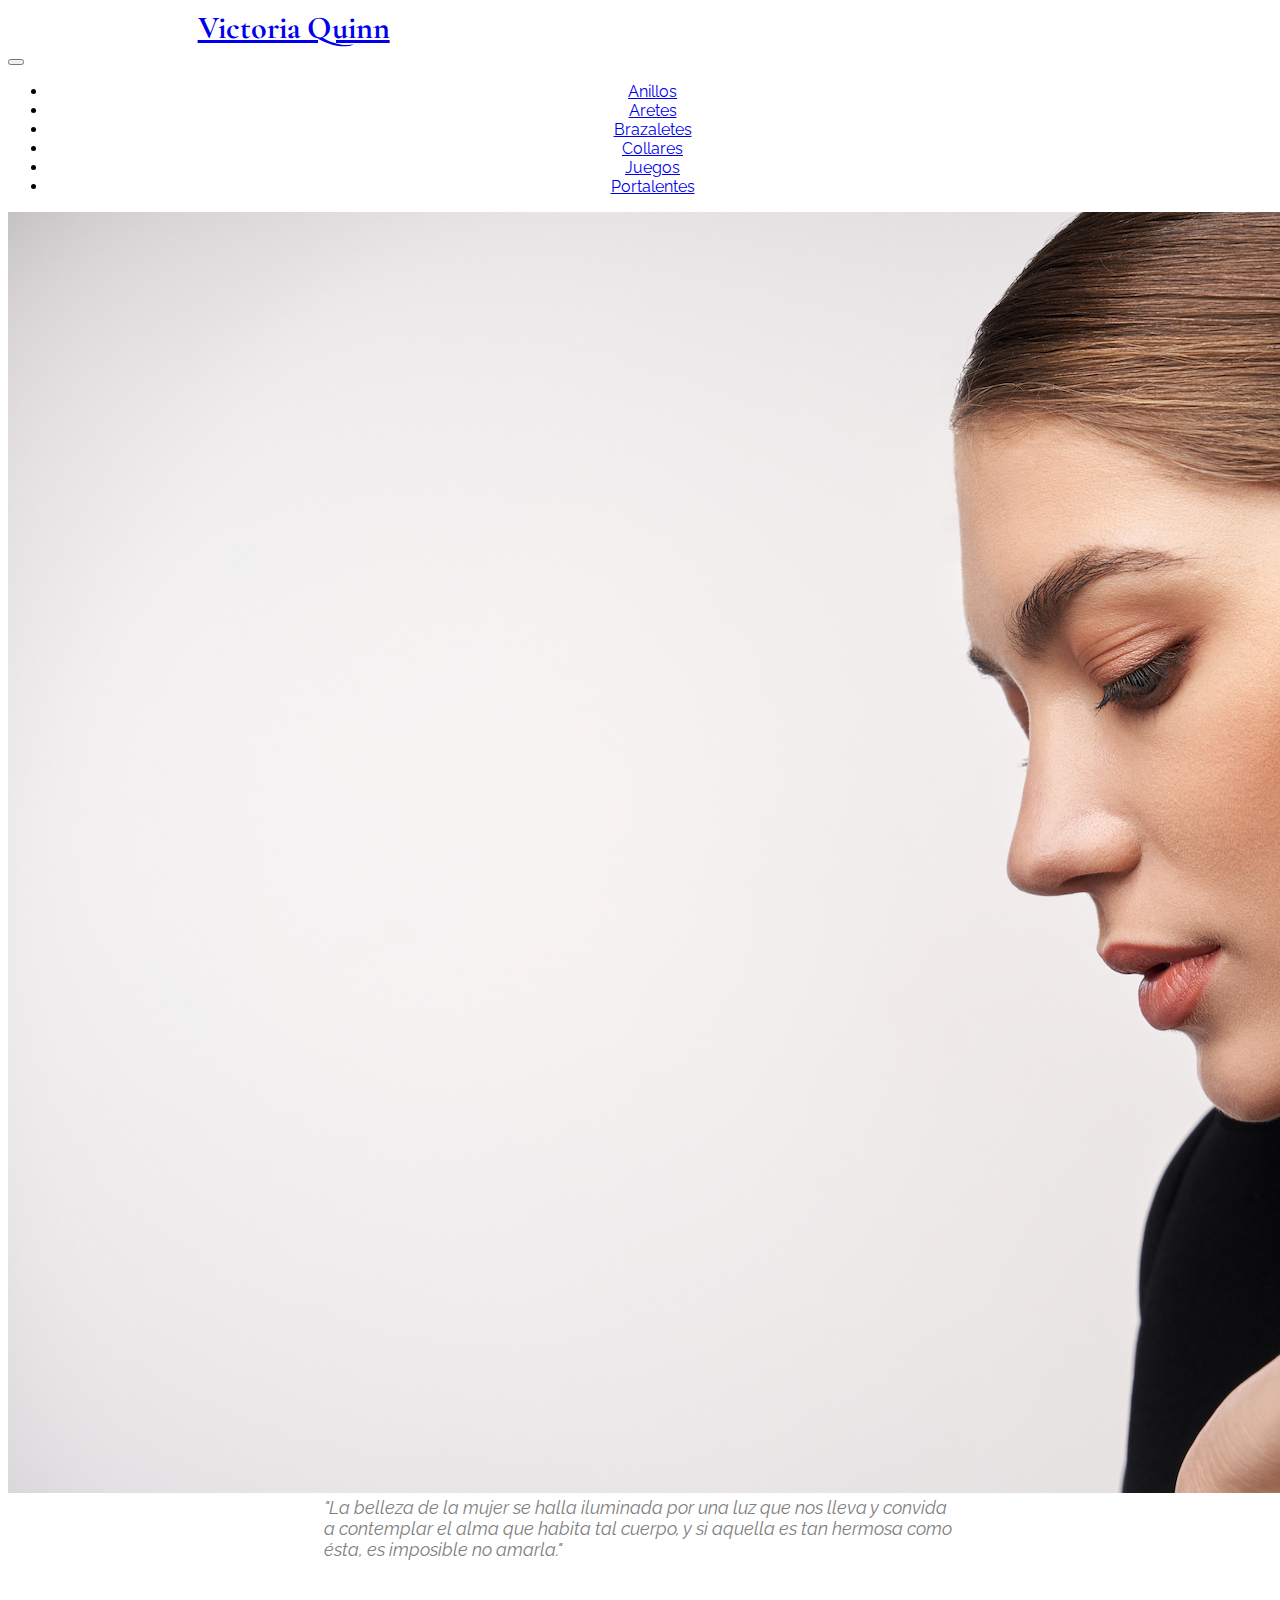
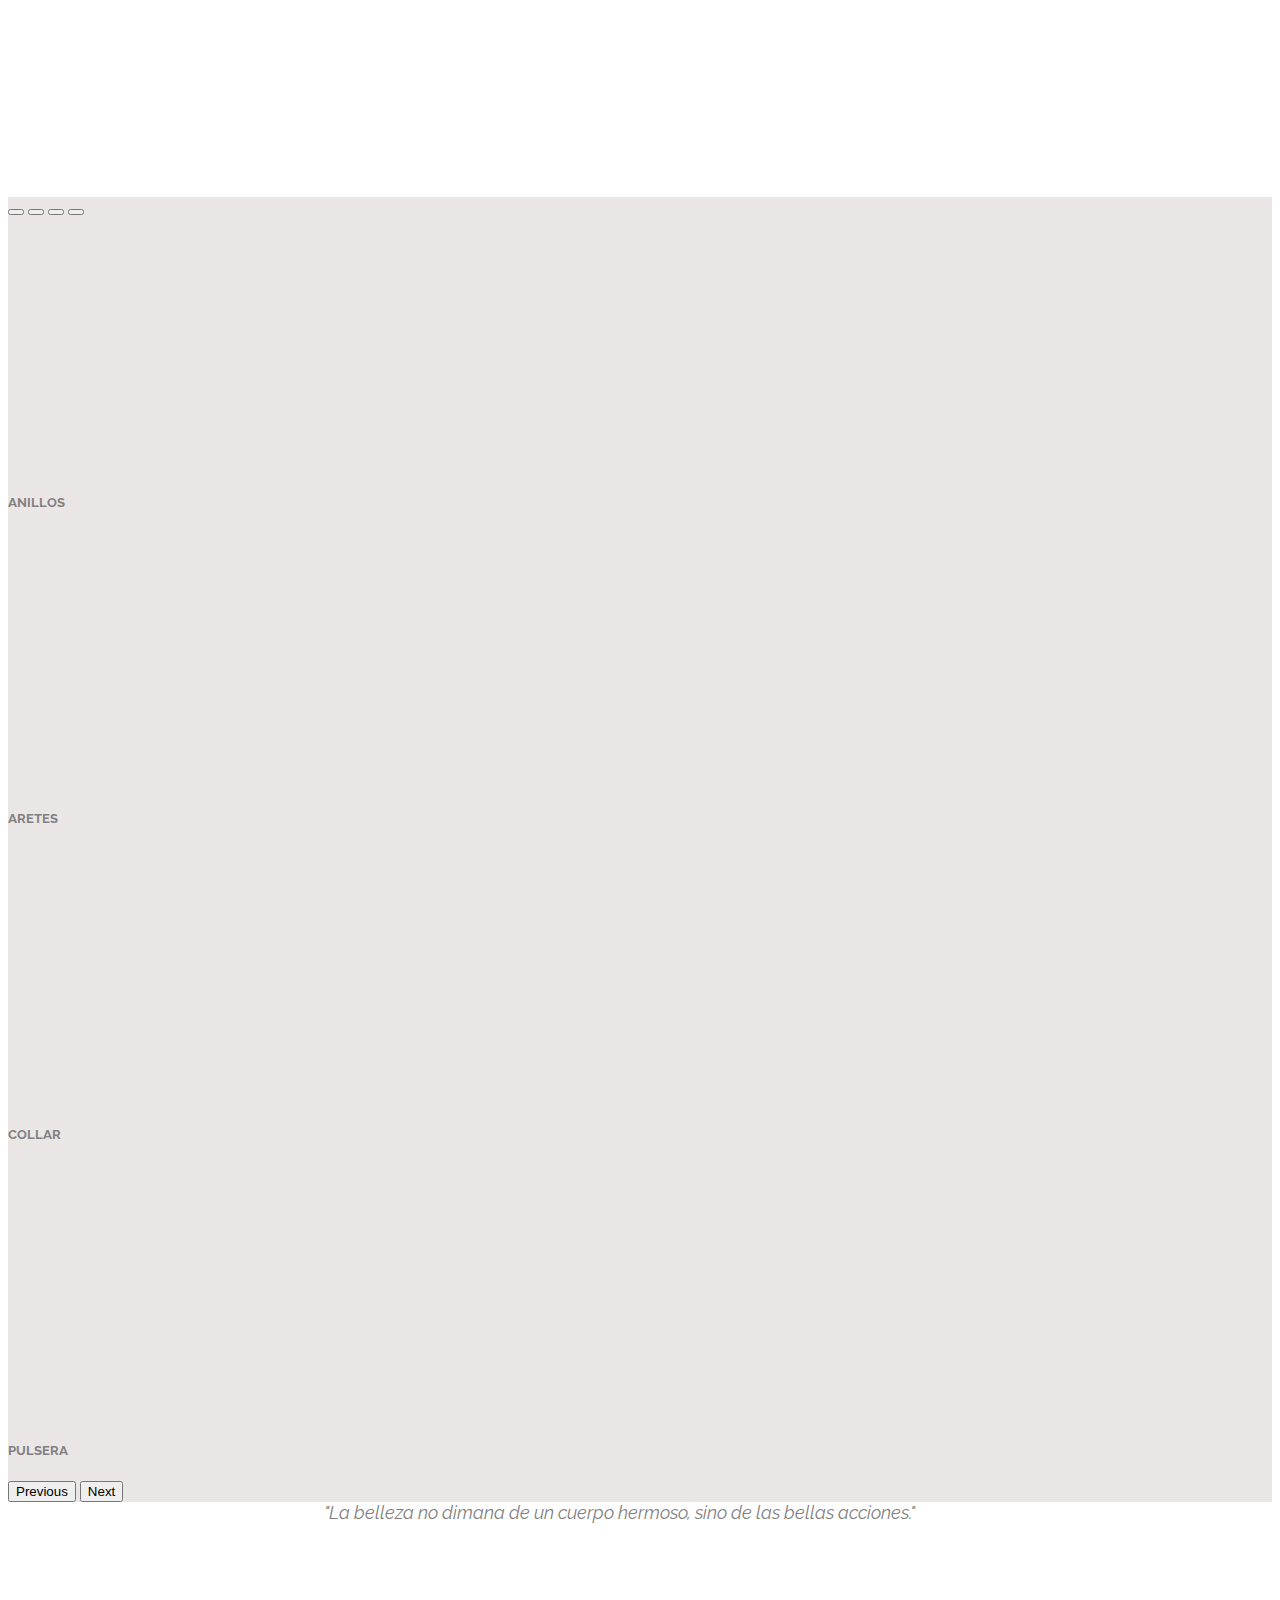
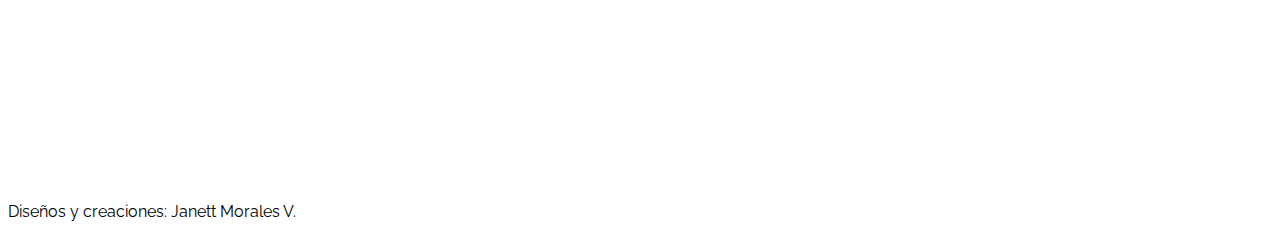
==== index.html @ 99d6a67d "1st repo 2 col center" ====
<!doctype html>
<html lang="en">

<head>
  <!-- Required meta tags -->
  <meta charset="utf-8">
  <meta name="viewport" content="width=device-width, initial-scale=1">
  <!-- Bootstrap CSS -->
  <link href="https://cdn.jsdelivr.net/npm/bootstrap@5.0.2/dist/css/bootstrap.min.css" rel="stylesheet" integrity="sha384-EVSTQN3/azprG1Anm3QDgpJLIm9Nao0Yz1ztcQTwFspd3yD65VohhpuuCOmLASjC" crossorigin="anonymous">
  <title>Victoria Quinn</title>
  <!-- CSS STYLES -->
  <link rel="stylesheet" href="css/styles.css">
  <!-- GOOGLE FONTS -->
  <link rel="preconnect" href="https://fonts.googleapis.com">
  <link rel="preconnect" href="https://fonts.gstatic.com" crossorigin>
  <link href="https://fonts.googleapis.com/css2?family=Cinzel&family=Cormorant+Garamond:wght@300&family=Raleway:wght@600;700&display=swap" rel="stylesheet">
</head>

<body>
  <!-- MENÚ DE NAVEGACIÓN -->
  <section>
    <div class="container">

      <!-- NAVIGATION BAR -->
      <nav class="navbar navbar-expand-md navbar-light bg-warning fixed-top">
        <!-- BRAND -->
        <a class="navbar-brand" href="index.html">
          <h1>Victoria Quinn</h1>
        </a>
        <!-- BUTTON TOGGLER -->
        <button class="navbar-toggler" type="button" data-bs-toggle="collapse" data-bs-target="#navbarToggler" aria-controls="navbarToggler" aria-expanded="false" aria-label="Toggle navigation">
          <span class="navbar-toggler-icon"></span>
        </button>

        <!-- ADD A DIV COLLAPSE-->
        <div class="collapse navbar-collapse" id="navbarToggler">
          <!-- ENLACES -->
          <ul class="navbar-nav ms-auto">
            <li class="navbar-item">
              <a class="nav-link" href="#">Anillos</a>
            </li>
            <li class="navbar-item">
              <a class="nav-link" href="#">Aretes</a>
            </li>
            <li class="navbar-item">
              <a class="nav-link" href="brazaletes.html">Brazaletes</a>
            </li>
            <li class="navbar-item">
              <a class="nav-link" href="#">Collares</a>
            </li>
            <li class="navbar-item">
              <a class="nav-link" href="#">Juegos</a>
            </li>
            <li class="navbar-item">
              <a class="nav-link" href="#">Portalentes</a>
            </li>
          </ul>
        </div>
      </nav>

    </div>
  </section>


  <!-- SEPARADOR IMAGEN MODELO -->
  <section class="model">

    <div class="imagen-fondo">
      <img class="d-block w-100" src="images/model.jpg" alt="">
    </div>

  </section>


  <!-- FRASE  -->
  <section class="frase d-flex align-items-center">
    <div class="container">

      <em>"La belleza de la mujer se halla iluminada por una luz que nos lleva y convida
        a contemplar el alma que habita tal cuerpo, y si aquella es tan hermosa como ésta,
        es imposible no amarla."</em>

    </div>
  </section>



  <!-- SEPARADOR CARRUSEL DE IMÁGENES -->
  <section class="carrusel">

    <div id="carouselSlides" class="carousel carousel-dark slide carousel-fade" data-bs-ride="carousel">

      <!-- INDICADORES DESPUÉS DE DIV PRINCIPAL ID=carouselSlides -->

      <div class="carousel-indicators">
        <button type="button" data-bs-target="#carouselSlides" data-bs-slide-to="0" class="active" aria-current="true" aria-label="Slide 1">
        </button>
        <button type="button" data-bs-target="#carouselSlides" data-bs-slide-to="1" aria-label="Slide 2">
        </button>
        <button type="button" data-bs-target="#carouselSlides" data-bs-slide-to="2" aria-label="Slide 3">
        </button>
        <button type="button" data-bs-target="#carouselSlides" data-bs-slide-to="3" aria-label="Slide 4">
        </button>

      </div>


      <!-- IMÁGENES & DESCRIPCIONES (CAPTIONS) -->
      <div class="carousel-inner">

        <div class="carousel-item active">
          <img class="img-size d-block w-100" src="images/anillos.png" alt="">
          <!-- CAPTION 1 -->
          <div class="carousel-caption d-none d-md-block">
            <h5>ANILLOS</h5>
          </div>
        </div>

        <div class="carousel-item">
          <img class="img-size d-block w-100" src="images/aretes.png" alt="">
          <!-- CAPTION 2 -->
          <div class="carousel-caption d-none d-md-block">
            <h5>ARETES</h5>
          </div>
        </div>

        <div class="carousel-item">
          <img class="img-size d-block w-100" src="images/collar.png" alt="">
          <!-- CAPTION 1 -->
          <div class="carousel-caption d-none d-md-block">
            <h5>COLLAR</h5>
          </div>
        </div>

        <div class="carousel-item">
          <img class="img-size d-block w-100" src="images/pulsera.png" alt="">
          <!-- CAPTION 1 -->
          <div class="carousel-caption d-none d-md-block">
            <h5>PULSERA</h5>
          </div>
        </div>

      </div>

      <!-- CARRUSEL DENTRO DEL DIV PRINCIPAL ID=carouselSlides -->
      <!-- IDEA: carousel-control-prev -->
      <button class="carousel-control-prev" type="button" data-bs-target="#carouselSlides" data-bs-slide="prev">
        <!-- IDEA: carousel-control-prev-icon -->
        <span class="carousel-control-prev-icon" aria-hidden="true"></span>
        <!-- IDEA: visually-hidden -->
        <span class="visually-hidden">Previous</span>
      </button>

      <!-- IDEA: carousel-control-next -->
      <button class="carousel-control-next" type="button" data-bs-target="#carouselSlides" data-bs-slide="next">
        <!-- IDEA: carousel-control-prev-icon -->
        <span class="carousel-control-next-icon" aria-hidden="true"></span>
        <!-- IDEA: visually-hidden -->
        <span class="visually-hidden">Next</span>
      </button>

    </div>

  </section>

  <section class="frase d-flex align-items-center">
    <div class="container">

      <em>"La belleza no dimana de un cuerpo hermoso, sino de las bellas acciones."</em>

    </div>
  </section>


  <footer class="bg-light text-center text-lg-start">
    <!-- Copyright -->
    <div class="text-center p-3 bg-warning text-gold">
      Diseños y creaciones: Janett Morales V.
    </div>
    <!-- Copyright -->
  </footer>


  <!-- Option 1: Bootstrap Bundle with Popper -->
  <script src="https://cdn.jsdelivr.net/npm/bootstrap@5.0.2/dist/js/bootstrap.bundle.min.js" integrity="sha384-MrcW6ZMFYlzcLA8Nl+NtUVF0sA7MsXsP1UyJoMp4YLEuNSfAP+JcXn/tWtIaxVXM" crossorigin="anonymous"></script>
</body>

</html>
---- css/styles.css ----
/*  ------------ CSS TAGS  ------------ */
body {
  font-family: 'Raleway', serif;
}

h1 {
  font-family: 'Cormorant Garamond', serif;
  margin-top: 0;
  margin-bottom: 0;
  padding-left: 15%;
}

h5, em {
  color: gray;
}

/* ------------ CLASS TAGS  ------------ */
.navbar-collapse {
  text-align: center;
}

.navbar-toggler {
  margin-right: 3%;
}

.img-size {
  max-width: 50%;
  max-height: 50%;
  margin: 10% 25%;
}

.frase {
  height: 300px;
  padding-left: 25%;
  padding-right: 25%;
  font-size: 1.15rem;
}

.carrusel {
  background-color: #ebe6e6;
}

.tarjetas {
  margin-top: 20vh;
}

.card {
  background-color: #ebe6e6;
  border-radius: 5%;
}

/* ------------ ID TAGS ------------ */
#navbarToggler {
  margin-right: 15px;
}
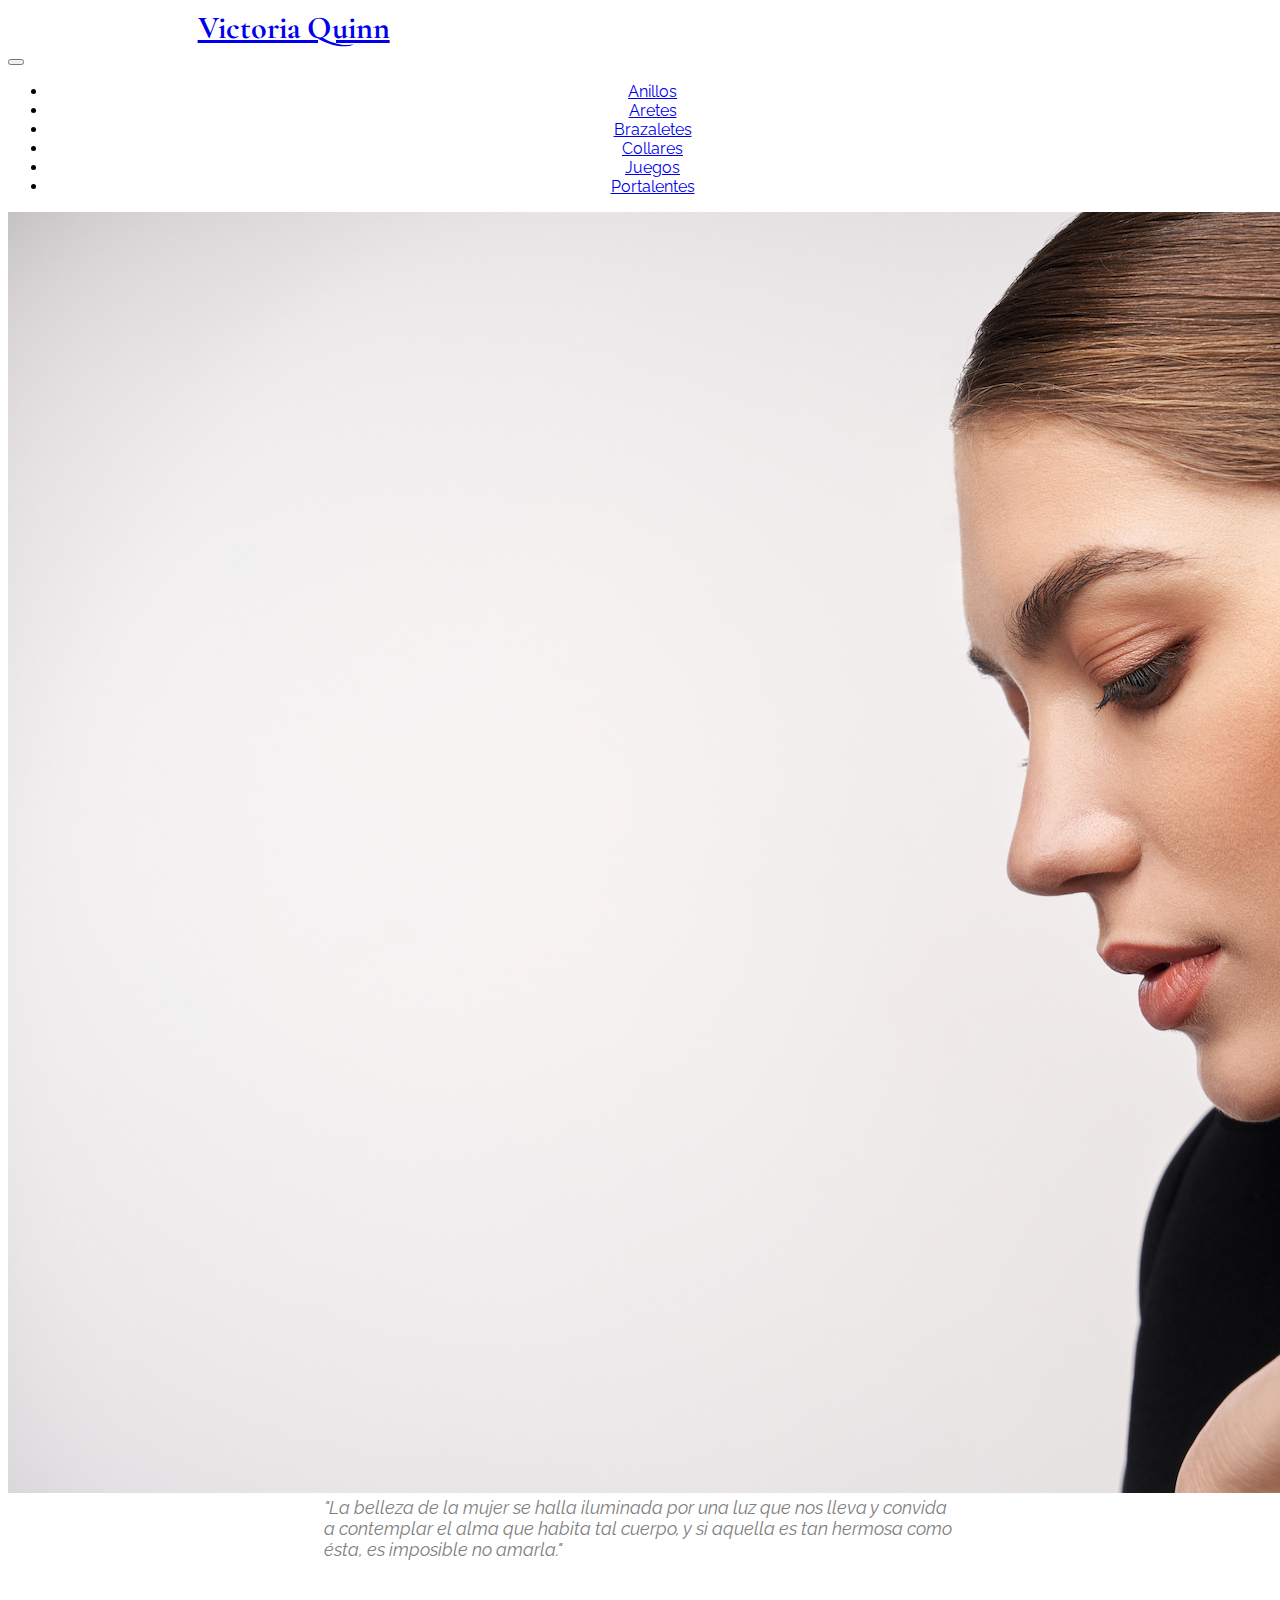
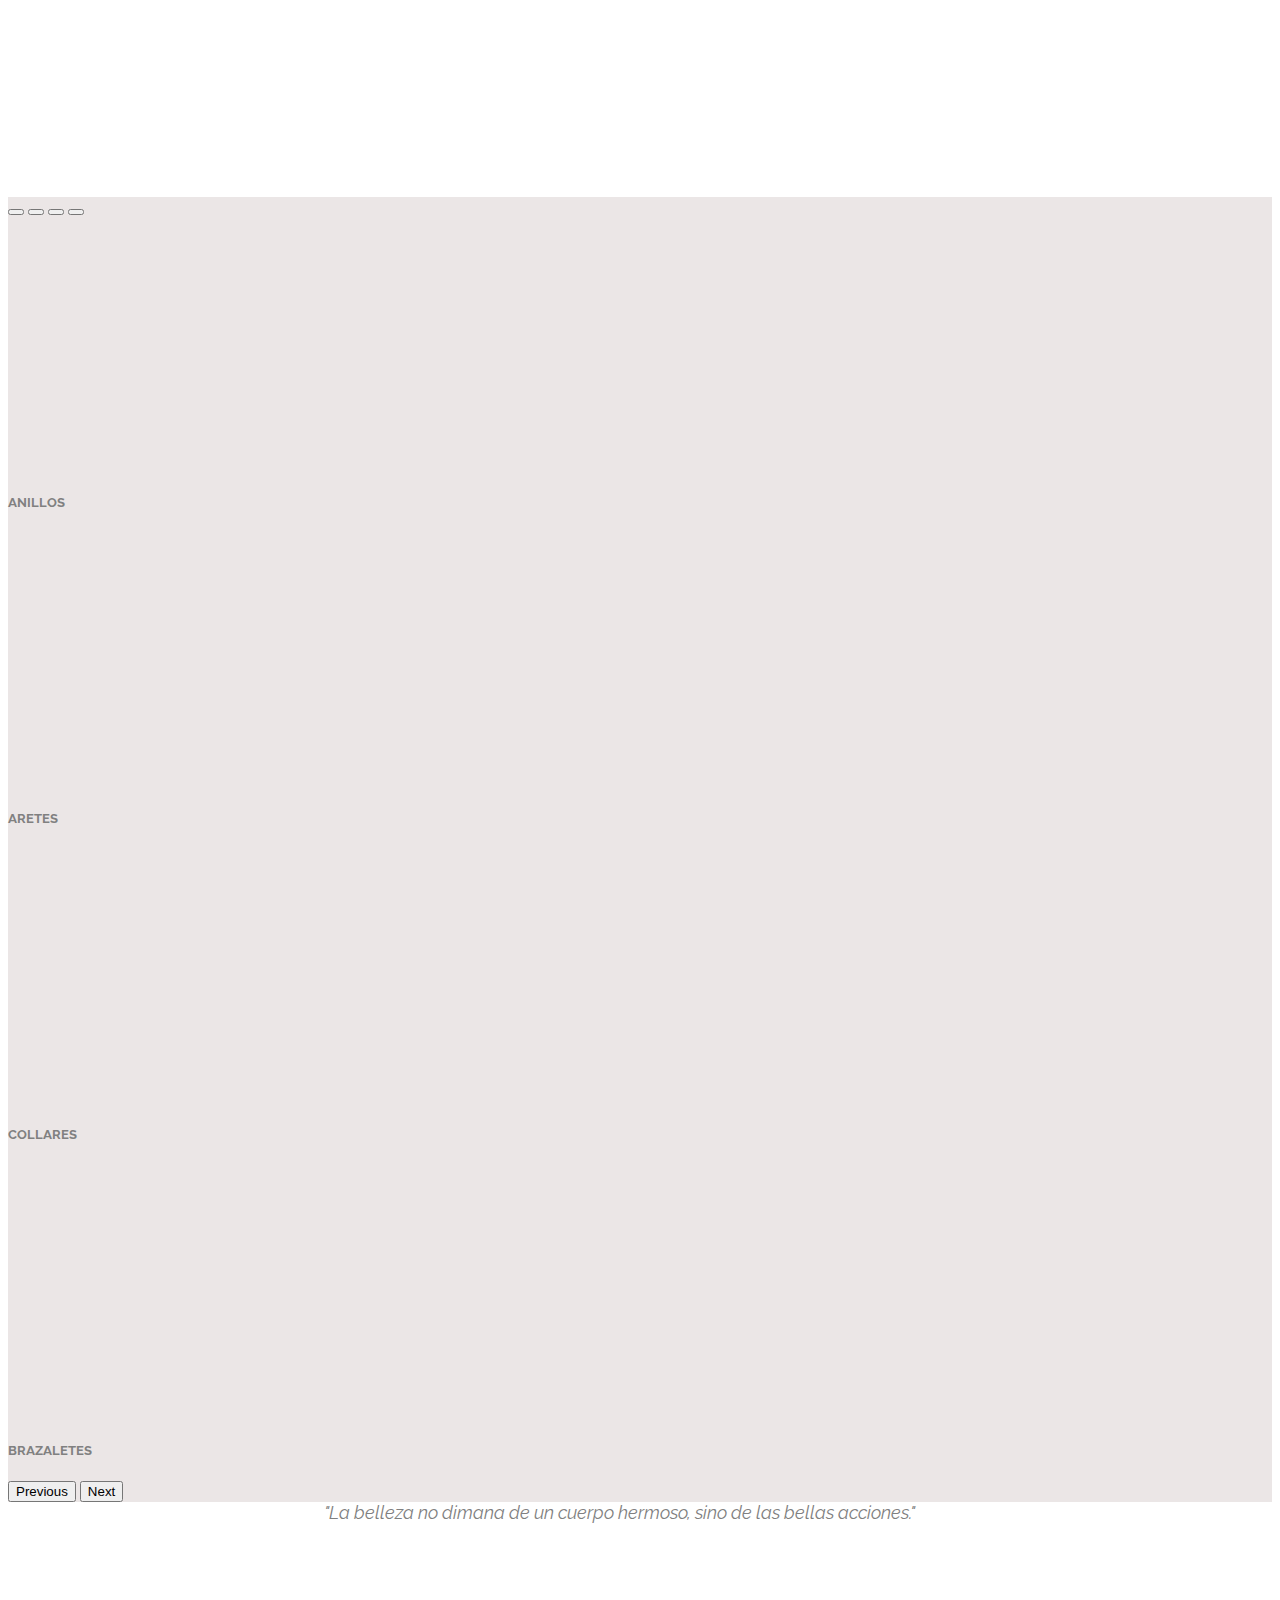
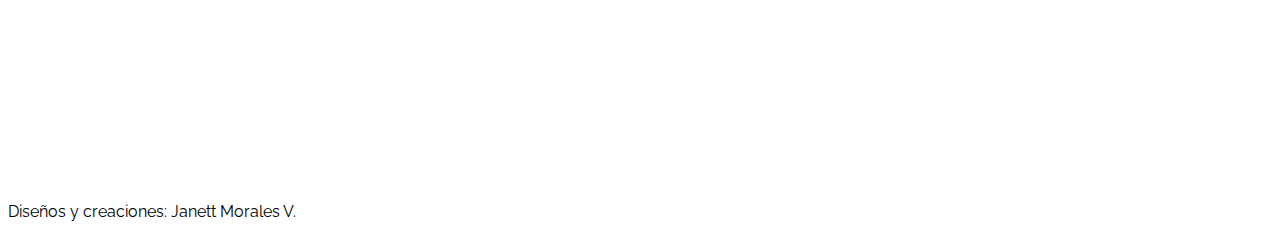
==== commit 47a61e8b: "2nd repo bs-pagination & footer" ====
--- a/index.html
+++ b/index.html
@@ -43,7 +43,7 @@
               <a class="nav-link" href="#">Aretes</a>
             </li>
             <li class="navbar-item">
-              <a class="nav-link" href="brazaletes.html">Brazaletes</a>
+              <a class="nav-link" href="brazaletes_1.html">Brazaletes</a>
             </li>
             <li class="navbar-item">
               <a class="nav-link" href="#">Collares</a>
@@ -128,7 +128,7 @@
           <img class="img-size d-block w-100" src="images/collar.png" alt="">
           <!-- CAPTION 1 -->
           <div class="carousel-caption d-none d-md-block">
-            <h5>COLLAR</h5>
+            <h5>COLLARES</h5>
           </div>
         </div>
 
@@ -136,7 +136,7 @@
           <img class="img-size d-block w-100" src="images/pulsera.png" alt="">
           <!-- CAPTION 1 -->
           <div class="carousel-caption d-none d-md-block">
-            <h5>PULSERA</h5>
+            <h5>BRAZALETES</h5>
           </div>
         </div>
 
--- a/css/styles.css
+++ b/css/styles.css
@@ -49,6 +49,32 @@
   border-radius: 5%;
 }
 
+/* COLOR DE PAGINACIÓN */
+.pagination>li>a {
+  background-color: white;
+  color: #64541f;
+}
+
+.pagination>li>a:focus,
+.pagination>li>a:hover,
+.pagination>li>span:focus,
+.pagination>li>span:hover {
+  color: #5a5a5a;
+  background-color: white;
+  border-color: #ddd;
+}
+
+.pagination>.active>a {
+  color: white;
+  background-color: #f6c13e !Important;
+  border: solid 1px #f6c13e !Important;
+}
+
+.pagination>.active>a:hover {
+  background-color: #fab300 !Important;
+  border: solid 1px #fab300;
+}
+
 /* ------------ ID TAGS ------------ */
 #navbarToggler {
   margin-right: 15px;
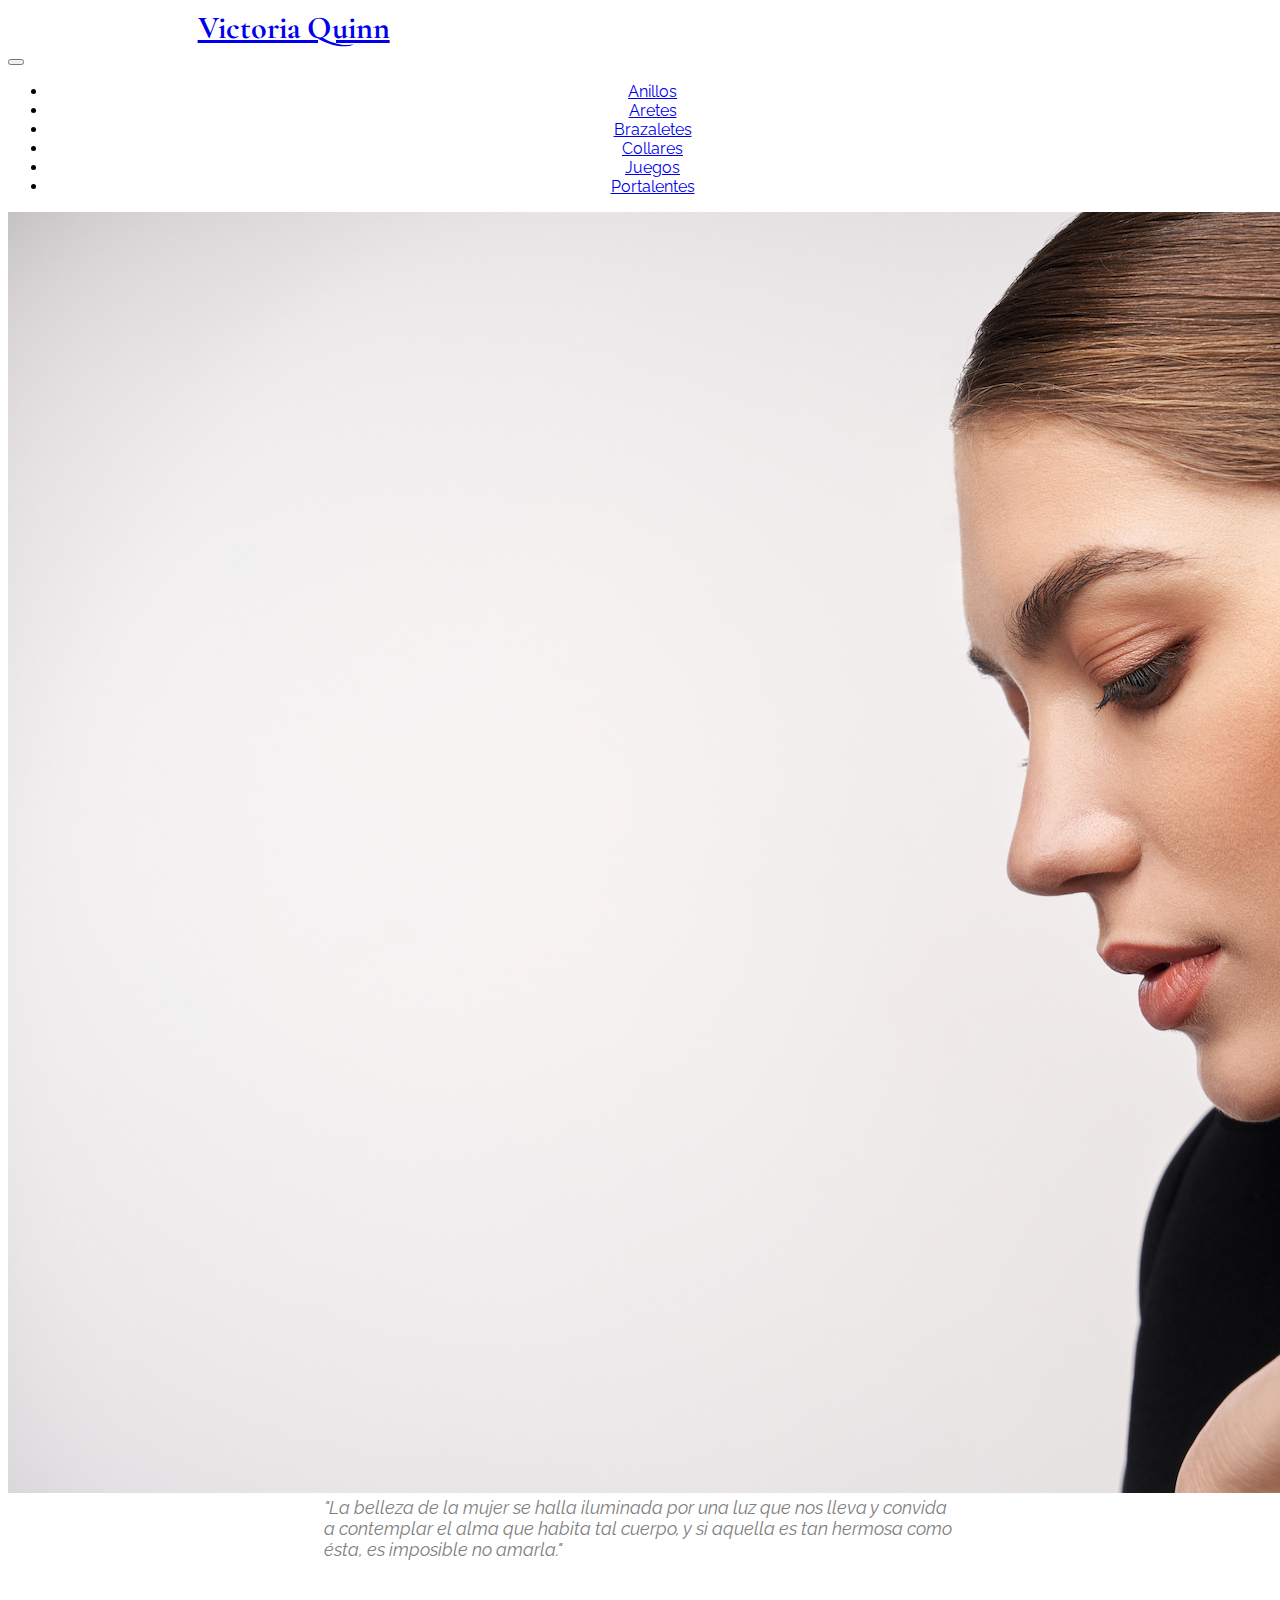
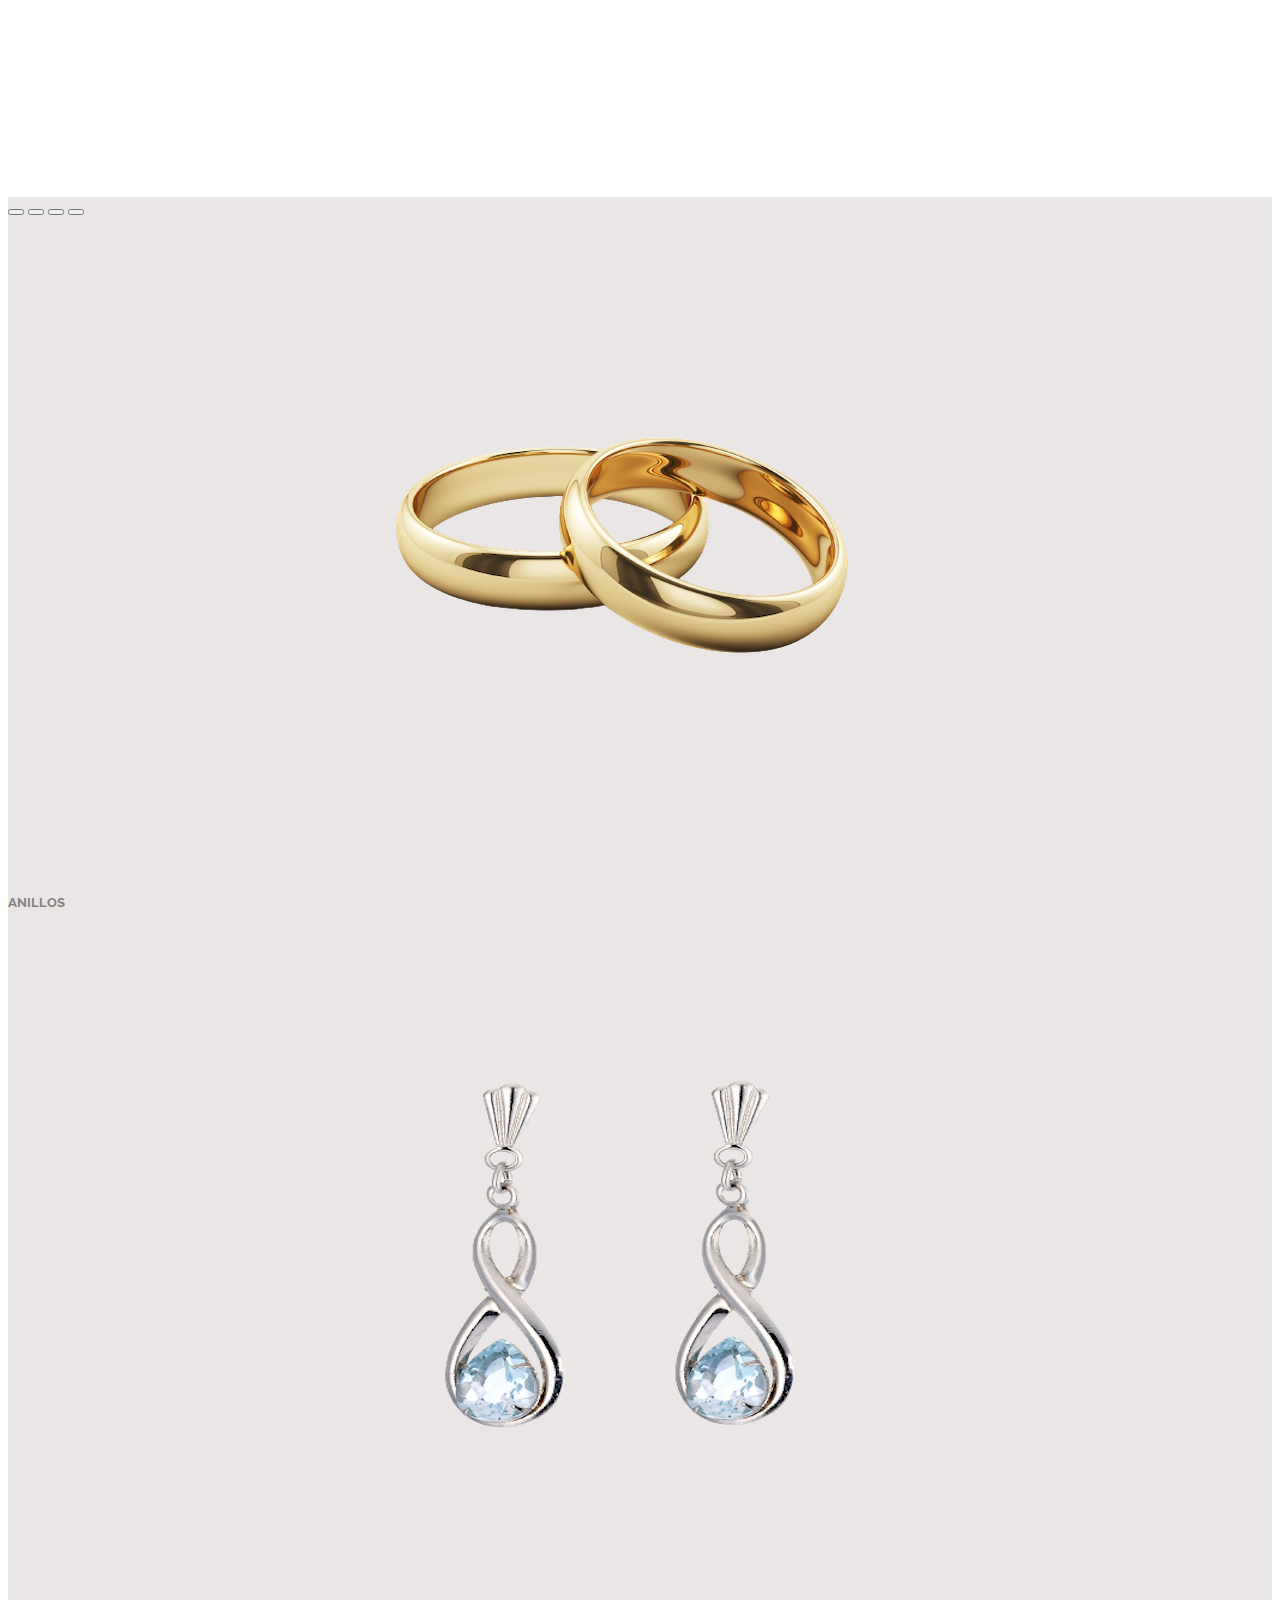
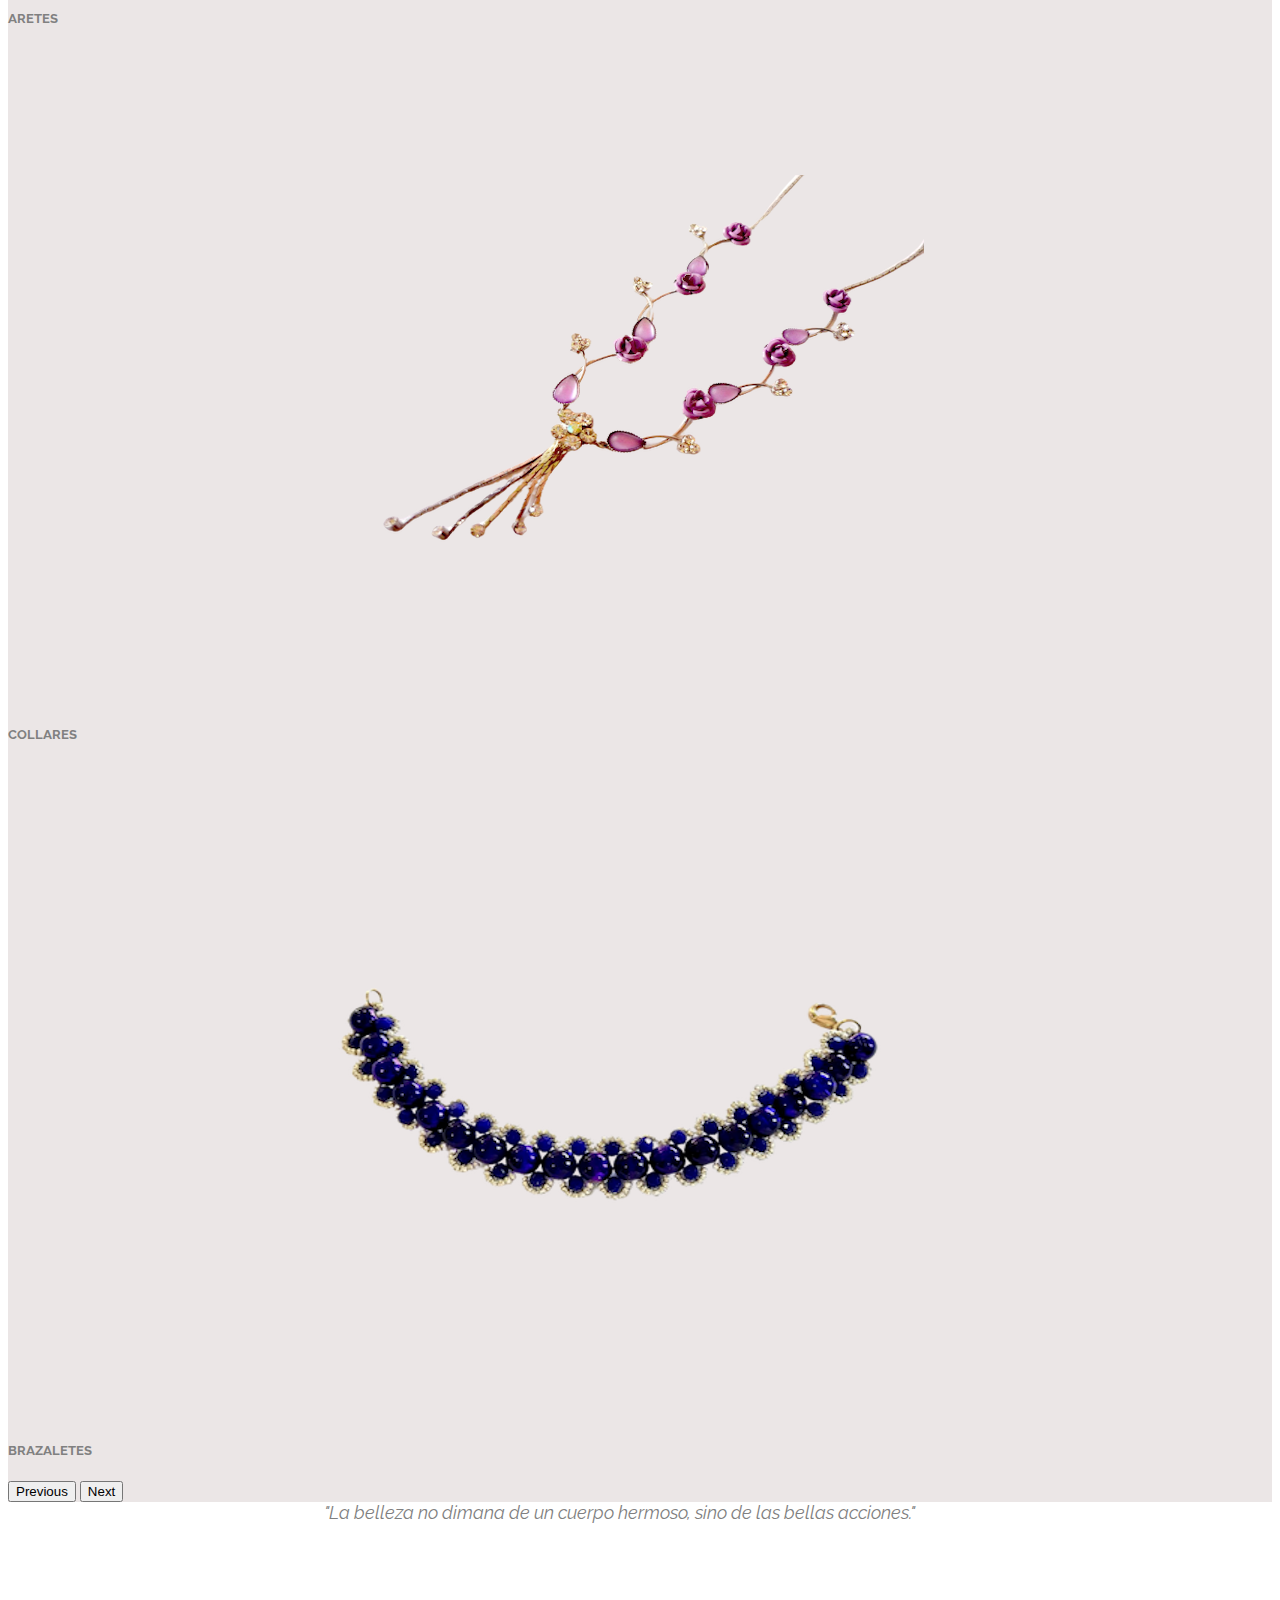
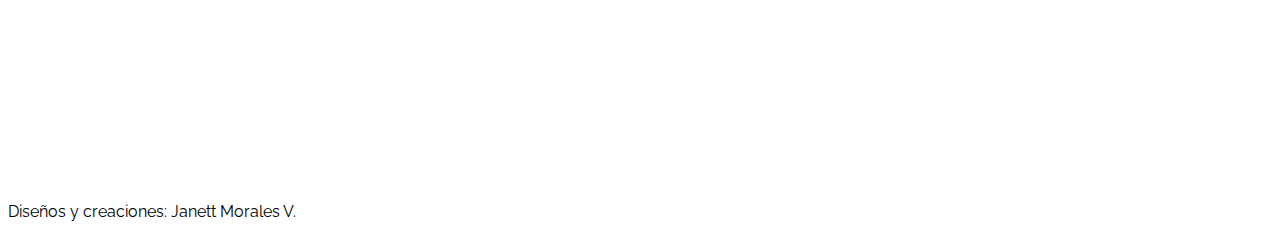
==== commit a1910d2b: "Updated image names in carousel - 1st remote upd" ====
--- a/index.html
+++ b/index.html
@@ -1,188 +1,237 @@
-<!doctype html>
+<!DOCTYPE html>
 <html lang="en">
-
-<head>
-  <!-- Required meta tags -->
-  <meta charset="utf-8">
-  <meta name="viewport" content="width=device-width, initial-scale=1">
-  <!-- Bootstrap CSS -->
-  <link href="https://cdn.jsdelivr.net/npm/bootstrap@5.0.2/dist/css/bootstrap.min.css" rel="stylesheet" integrity="sha384-EVSTQN3/azprG1Anm3QDgpJLIm9Nao0Yz1ztcQTwFspd3yD65VohhpuuCOmLASjC" crossorigin="anonymous">
-  <title>Victoria Quinn</title>
-  <!-- CSS STYLES -->
-  <link rel="stylesheet" href="css/styles.css">
-  <!-- GOOGLE FONTS -->
-  <link rel="preconnect" href="https://fonts.googleapis.com">
-  <link rel="preconnect" href="https://fonts.gstatic.com" crossorigin>
-  <link href="https://fonts.googleapis.com/css2?family=Cinzel&family=Cormorant+Garamond:wght@300&family=Raleway:wght@600;700&display=swap" rel="stylesheet">
-</head>
-
-<body>
-  <!-- MENÚ DE NAVEGACIÓN -->
-  <section>
-    <div class="container">
-
-      <!-- NAVIGATION BAR -->
-      <nav class="navbar navbar-expand-md navbar-light bg-warning fixed-top">
-        <!-- BRAND -->
-        <a class="navbar-brand" href="index.html">
-          <h1>Victoria Quinn</h1>
-        </a>
-        <!-- BUTTON TOGGLER -->
-        <button class="navbar-toggler" type="button" data-bs-toggle="collapse" data-bs-target="#navbarToggler" aria-controls="navbarToggler" aria-expanded="false" aria-label="Toggle navigation">
-          <span class="navbar-toggler-icon"></span>
+  <head>
+    <!-- Required meta tags -->
+    <meta charset="utf-8" />
+    <meta name="viewport" content="width=device-width, initial-scale=1" />
+    <!-- Bootstrap CSS -->
+    <link
+      href="https://cdn.jsdelivr.net/npm/bootstrap@5.0.2/dist/css/bootstrap.min.css"
+      rel="stylesheet"
+      integrity="sha384-EVSTQN3/azprG1Anm3QDgpJLIm9Nao0Yz1ztcQTwFspd3yD65VohhpuuCOmLASjC"
+      crossorigin="anonymous"
+    />
+    <title>Victoria Quinn</title>
+    <!-- CSS STYLES -->
+    <link rel="stylesheet" href="css/styles.css" />
+    <!-- GOOGLE FONTS -->
+    <link rel="preconnect" href="https://fonts.googleapis.com" />
+    <link rel="preconnect" href="https://fonts.gstatic.com" crossorigin />
+    <link
+      href="https://fonts.googleapis.com/css2?family=Cinzel&family=Cormorant+Garamond:wght@300&family=Raleway:wght@600;700&display=swap"
+      rel="stylesheet"
+    />
+  </head>
+
+  <body>
+    <!-- MENÚ DE NAVEGACIÓN -->
+    <section>
+      <div class="container">
+        <!-- NAVIGATION BAR -->
+        <nav class="navbar navbar-expand-md navbar-light bg-warning fixed-top">
+          <!-- BRAND -->
+          <a class="navbar-brand" href="index.html">
+            <h1>Victoria Quinn</h1>
+          </a>
+          <!-- BUTTON TOGGLER -->
+          <button
+            class="navbar-toggler"
+            type="button"
+            data-bs-toggle="collapse"
+            data-bs-target="#navbarToggler"
+            aria-controls="navbarToggler"
+            aria-expanded="false"
+            aria-label="Toggle navigation"
+          >
+            <span class="navbar-toggler-icon"></span>
+          </button>
+
+          <!-- ADD A DIV COLLAPSE-->
+          <div class="collapse navbar-collapse" id="navbarToggler">
+            <!-- ENLACES -->
+            <ul class="navbar-nav ms-auto">
+              <li class="navbar-item">
+                <a class="nav-link disabled" href="#">Anillos</a>
+              </li>
+              <li class="navbar-item">
+                <a class="nav-link disabled" href="#">Aretes</a>
+              </li>
+              <li class="navbar-item">
+                <a class="nav-link" href="brazaletes_1.html">Brazaletes</a>
+              </li>
+              <li class="navbar-item">
+                <a class="nav-link disabled" href="#">Collares</a>
+              </li>
+              <li class="navbar-item">
+                <a class="nav-link disabled" href="#">Juegos</a>
+              </li>
+              <li class="navbar-item">
+                <a class="nav-link disabled" href="#">Portalentes</a>
+              </li>
+            </ul>
+          </div>
+        </nav>
+      </div>
+    </section>
+
+    <!-- SEPARADOR IMAGEN MODELO -->
+    <section class="model">
+      <div class="imagen-fondo">
+        <img class="d-block w-100" src="images/model.jpg" alt="" />
+      </div>
+    </section>
+
+    <!-- FRASE  -->
+    <section class="frase d-flex align-items-center">
+      <div class="container">
+        <em
+          >"La belleza de la mujer se halla iluminada por una luz que nos lleva
+          y convida a contemplar el alma que habita tal cuerpo, y si aquella es
+          tan hermosa como ésta, es imposible no amarla."</em
+        >
+      </div>
+    </section>
+
+    <!-- SEPARADOR CARRUSEL DE IMÁGENES -->
+    <section class="carrusel">
+      <div
+        id="carouselSlides"
+        class="carousel carousel-dark slide carousel-fade"
+        data-bs-ride="carousel"
+      >
+        <!-- INDICADORES DESPUÉS DE DIV PRINCIPAL ID=carouselSlides -->
+
+        <div class="carousel-indicators">
+          <button
+            type="button"
+            data-bs-target="#carouselSlides"
+            data-bs-slide-to="0"
+            class="active"
+            aria-current="true"
+            aria-label="Slide 1"
+          ></button>
+          <button
+            type="button"
+            data-bs-target="#carouselSlides"
+            data-bs-slide-to="1"
+            aria-label="Slide 2"
+          ></button>
+          <button
+            type="button"
+            data-bs-target="#carouselSlides"
+            data-bs-slide-to="2"
+            aria-label="Slide 3"
+          ></button>
+          <button
+            type="button"
+            data-bs-target="#carouselSlides"
+            data-bs-slide-to="3"
+            aria-label="Slide 4"
+          ></button>
+        </div>
+
+        <!-- IMÁGENES & DESCRIPCIONES (CAPTIONS) -->
+        <div class="carousel-inner">
+          <div class="carousel-item active">
+            <img
+              class="img-size d-block w-100"
+              src="images/Anillos.png"
+              alt=""
+            />
+            <!-- CAPTION 1 -->
+            <div class="carousel-caption d-none d-md-block">
+              <h5>ANILLOS</h5>
+            </div>
+          </div>
+
+          <div class="carousel-item">
+            <img
+              class="img-size d-block w-100"
+              src="images/Aretes.png"
+              alt=""
+            />
+            <!-- CAPTION 2 -->
+            <div class="carousel-caption d-none d-md-block">
+              <h5>ARETES</h5>
+            </div>
+          </div>
+
+          <div class="carousel-item">
+            <img
+              class="img-size d-block w-100"
+              src="images/Collar.png"
+              alt=""
+            />
+            <!-- CAPTION 1 -->
+            <div class="carousel-caption d-none d-md-block">
+              <h5>COLLARES</h5>
+            </div>
+          </div>
+
+          <div class="carousel-item">
+            <img
+              class="img-size d-block w-100"
+              src="images/Pulsera.png"
+              alt=""
+            />
+            <!-- CAPTION 1 -->
+            <div class="carousel-caption d-none d-md-block">
+              <h5>BRAZALETES</h5>
+            </div>
+          </div>
+        </div>
+
+        <!-- CARRUSEL DENTRO DEL DIV PRINCIPAL ID=carouselSlides -->
+        <!-- IDEA: carousel-control-prev -->
+        <button
+          class="carousel-control-prev"
+          type="button"
+          data-bs-target="#carouselSlides"
+          data-bs-slide="prev"
+        >
+          <!-- IDEA: carousel-control-prev-icon -->
+          <span class="carousel-control-prev-icon" aria-hidden="true"></span>
+          <!-- IDEA: visually-hidden -->
+          <span class="visually-hidden">Previous</span>
         </button>
 
-        <!-- ADD A DIV COLLAPSE-->
-        <div class="collapse navbar-collapse" id="navbarToggler">
-          <!-- ENLACES -->
-          <ul class="navbar-nav ms-auto">
-            <li class="navbar-item">
-              <a class="nav-link" href="#">Anillos</a>
-            </li>
-            <li class="navbar-item">
-              <a class="nav-link" href="#">Aretes</a>
-            </li>
-            <li class="navbar-item">
-              <a class="nav-link" href="brazaletes_1.html">Brazaletes</a>
-            </li>
-            <li class="navbar-item">
-              <a class="nav-link" href="#">Collares</a>
-            </li>
-            <li class="navbar-item">
-              <a class="nav-link" href="#">Juegos</a>
-            </li>
-            <li class="navbar-item">
-              <a class="nav-link" href="#">Portalentes</a>
-            </li>
-          </ul>
-        </div>
-      </nav>
-
-    </div>
-  </section>
-
-
-  <!-- SEPARADOR IMAGEN MODELO -->
-  <section class="model">
-
-    <div class="imagen-fondo">
-      <img class="d-block w-100" src="images/model.jpg" alt="">
-    </div>
-
-  </section>
-
-
-  <!-- FRASE  -->
-  <section class="frase d-flex align-items-center">
-    <div class="container">
-
-      <em>"La belleza de la mujer se halla iluminada por una luz que nos lleva y convida
-        a contemplar el alma que habita tal cuerpo, y si aquella es tan hermosa como ésta,
-        es imposible no amarla."</em>
-
-    </div>
-  </section>
-
-
-
-  <!-- SEPARADOR CARRUSEL DE IMÁGENES -->
-  <section class="carrusel">
-
-    <div id="carouselSlides" class="carousel carousel-dark slide carousel-fade" data-bs-ride="carousel">
-
-      <!-- INDICADORES DESPUÉS DE DIV PRINCIPAL ID=carouselSlides -->
-
-      <div class="carousel-indicators">
-        <button type="button" data-bs-target="#carouselSlides" data-bs-slide-to="0" class="active" aria-current="true" aria-label="Slide 1">
+        <!-- IDEA: carousel-control-next -->
+        <button
+          class="carousel-control-next"
+          type="button"
+          data-bs-target="#carouselSlides"
+          data-bs-slide="next"
+        >
+          <!-- IDEA: carousel-control-prev-icon -->
+          <span class="carousel-control-next-icon" aria-hidden="true"></span>
+          <!-- IDEA: visually-hidden -->
+          <span class="visually-hidden">Next</span>
         </button>
-        <button type="button" data-bs-target="#carouselSlides" data-bs-slide-to="1" aria-label="Slide 2">
-        </button>
-        <button type="button" data-bs-target="#carouselSlides" data-bs-slide-to="2" aria-label="Slide 3">
-        </button>
-        <button type="button" data-bs-target="#carouselSlides" data-bs-slide-to="3" aria-label="Slide 4">
-        </button>
-
-      </div>
-
-
-      <!-- IMÁGENES & DESCRIPCIONES (CAPTIONS) -->
-      <div class="carousel-inner">
-
-        <div class="carousel-item active">
-          <img class="img-size d-block w-100" src="images/anillos.png" alt="">
-          <!-- CAPTION 1 -->
-          <div class="carousel-caption d-none d-md-block">
-            <h5>ANILLOS</h5>
-          </div>
-        </div>
-
-        <div class="carousel-item">
-          <img class="img-size d-block w-100" src="images/aretes.png" alt="">
-          <!-- CAPTION 2 -->
-          <div class="carousel-caption d-none d-md-block">
-            <h5>ARETES</h5>
-          </div>
-        </div>
-
-        <div class="carousel-item">
-          <img class="img-size d-block w-100" src="images/collar.png" alt="">
-          <!-- CAPTION 1 -->
-          <div class="carousel-caption d-none d-md-block">
-            <h5>COLLARES</h5>
-          </div>
-        </div>
-
-        <div class="carousel-item">
-          <img class="img-size d-block w-100" src="images/pulsera.png" alt="">
-          <!-- CAPTION 1 -->
-          <div class="carousel-caption d-none d-md-block">
-            <h5>BRAZALETES</h5>
-          </div>
-        </div>
-
-      </div>
-
-      <!-- CARRUSEL DENTRO DEL DIV PRINCIPAL ID=carouselSlides -->
-      <!-- IDEA: carousel-control-prev -->
-      <button class="carousel-control-prev" type="button" data-bs-target="#carouselSlides" data-bs-slide="prev">
-        <!-- IDEA: carousel-control-prev-icon -->
-        <span class="carousel-control-prev-icon" aria-hidden="true"></span>
-        <!-- IDEA: visually-hidden -->
-        <span class="visually-hidden">Previous</span>
-      </button>
-
-      <!-- IDEA: carousel-control-next -->
-      <button class="carousel-control-next" type="button" data-bs-target="#carouselSlides" data-bs-slide="next">
-        <!-- IDEA: carousel-control-prev-icon -->
-        <span class="carousel-control-next-icon" aria-hidden="true"></span>
-        <!-- IDEA: visually-hidden -->
-        <span class="visually-hidden">Next</span>
-      </button>
-
-    </div>
-
-  </section>
-
-  <section class="frase d-flex align-items-center">
-    <div class="container">
-
-      <em>"La belleza no dimana de un cuerpo hermoso, sino de las bellas acciones."</em>
-
-    </div>
-  </section>
-
-
-  <footer class="bg-light text-center text-lg-start">
-    <!-- Copyright -->
-    <div class="text-center p-3 bg-warning text-gold">
-      Diseños y creaciones: Janett Morales V.
-    </div>
-    <!-- Copyright -->
-  </footer>
-
-
-  <!-- Option 1: Bootstrap Bundle with Popper -->
-  <script src="https://cdn.jsdelivr.net/npm/bootstrap@5.0.2/dist/js/bootstrap.bundle.min.js" integrity="sha384-MrcW6ZMFYlzcLA8Nl+NtUVF0sA7MsXsP1UyJoMp4YLEuNSfAP+JcXn/tWtIaxVXM" crossorigin="anonymous"></script>
-</body>
-
-</html>+      </div>
+    </section>
+
+    <section class="frase d-flex align-items-center">
+      <div class="container">
+        <em
+          >"La belleza no dimana de un cuerpo hermoso, sino de las bellas
+          acciones."</em
+        >
+      </div>
+    </section>
+
+    <footer class="bg-light text-center text-lg-start">
+      <!-- Copyright -->
+      <div class="text-center p-3 bg-warning text-gold">
+        Diseños y creaciones: Janett Morales V.
+      </div>
+      <!-- Copyright -->
+    </footer>
+
+    <!-- Option 1: Bootstrap Bundle with Popper -->
+    <script
+      src="https://cdn.jsdelivr.net/npm/bootstrap@5.0.2/dist/js/bootstrap.bundle.min.js"
+      integrity="sha384-MrcW6ZMFYlzcLA8Nl+NtUVF0sA7MsXsP1UyJoMp4YLEuNSfAP+JcXn/tWtIaxVXM"
+      crossorigin="anonymous"
+    ></script>
+  </body>
+</html>
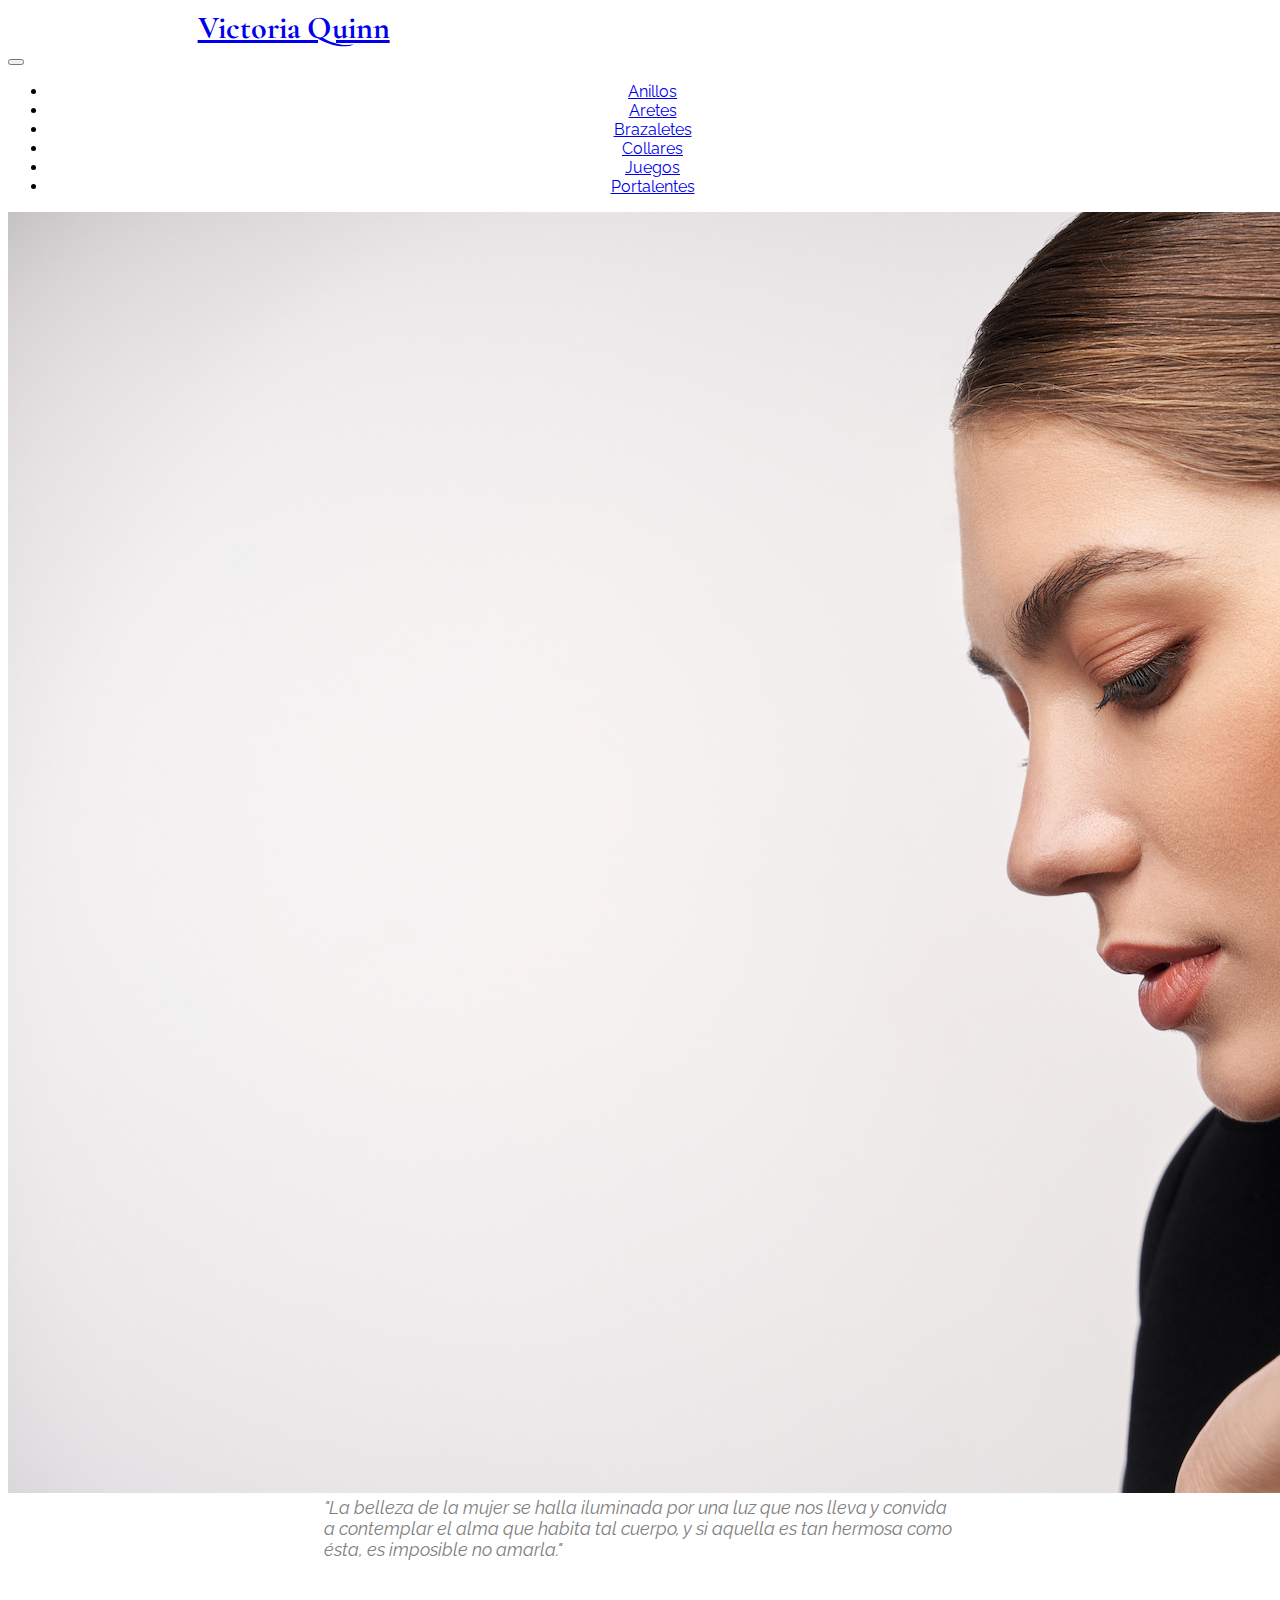
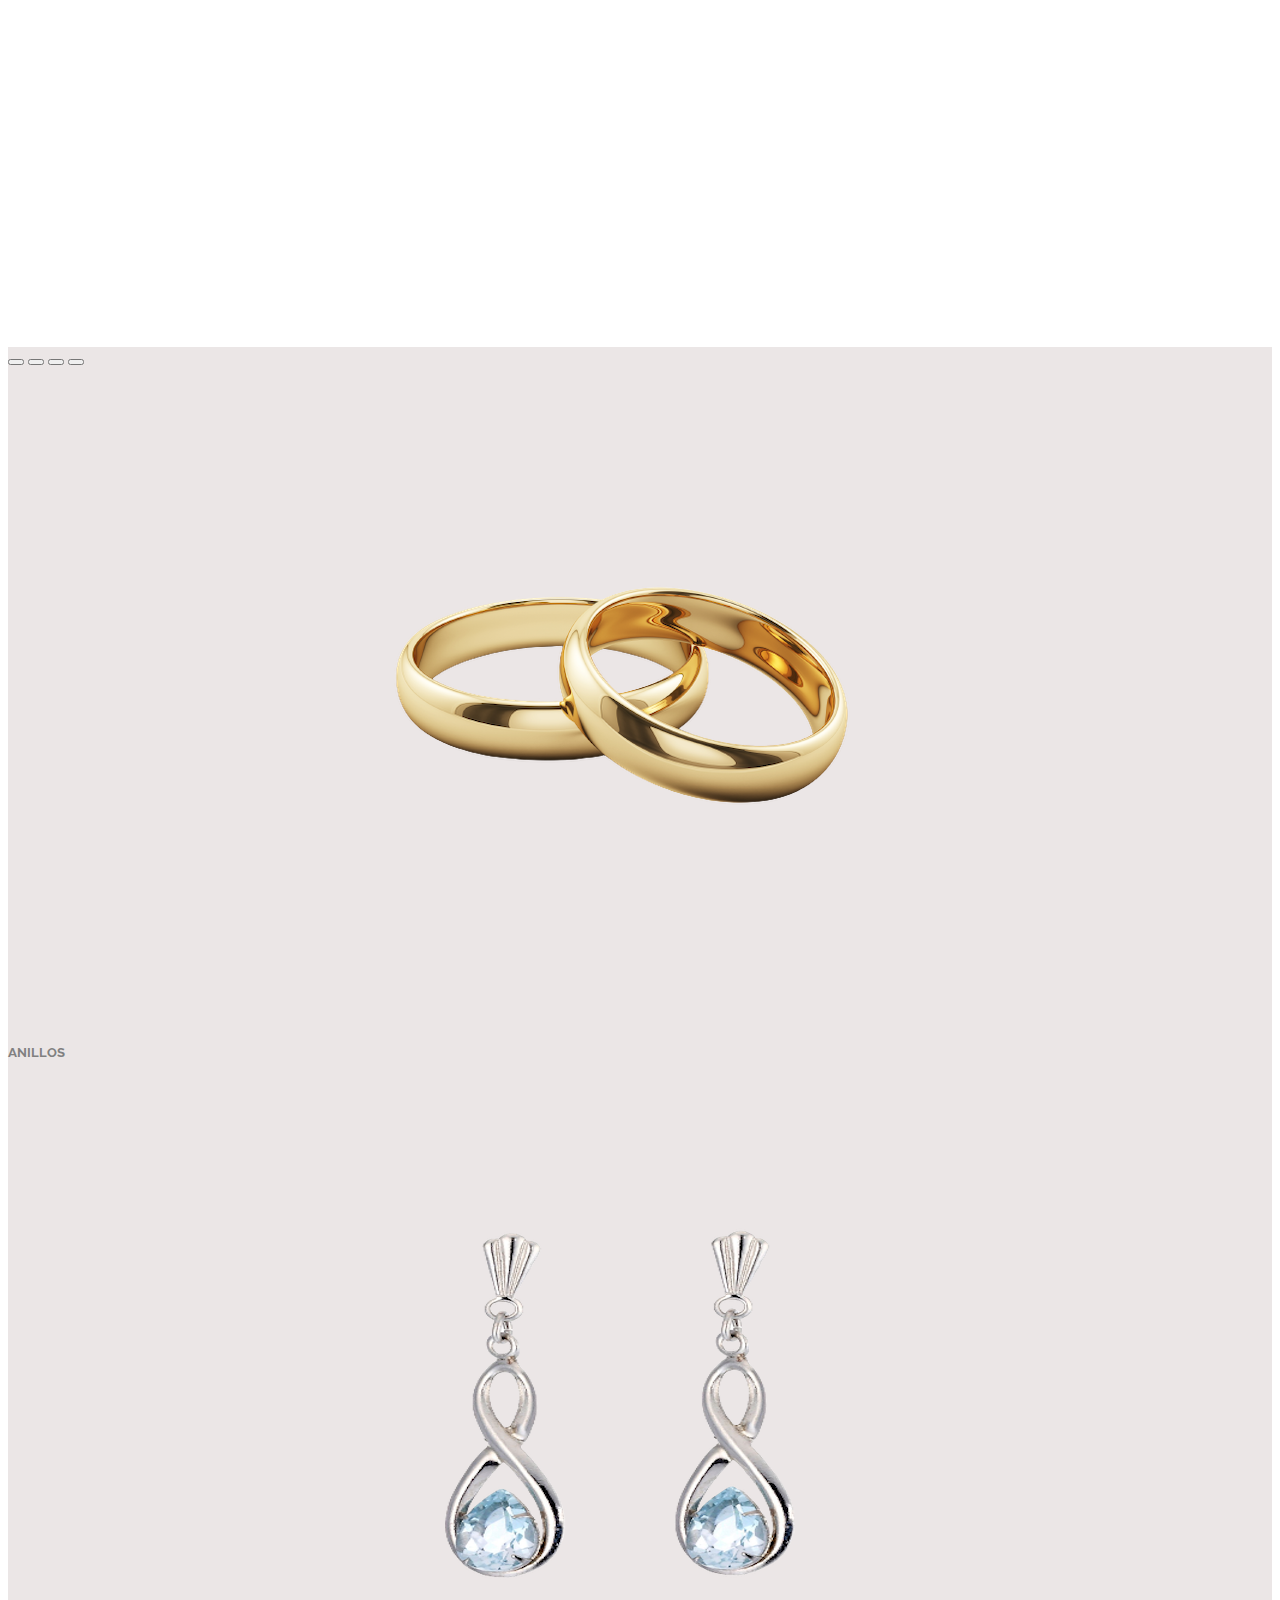
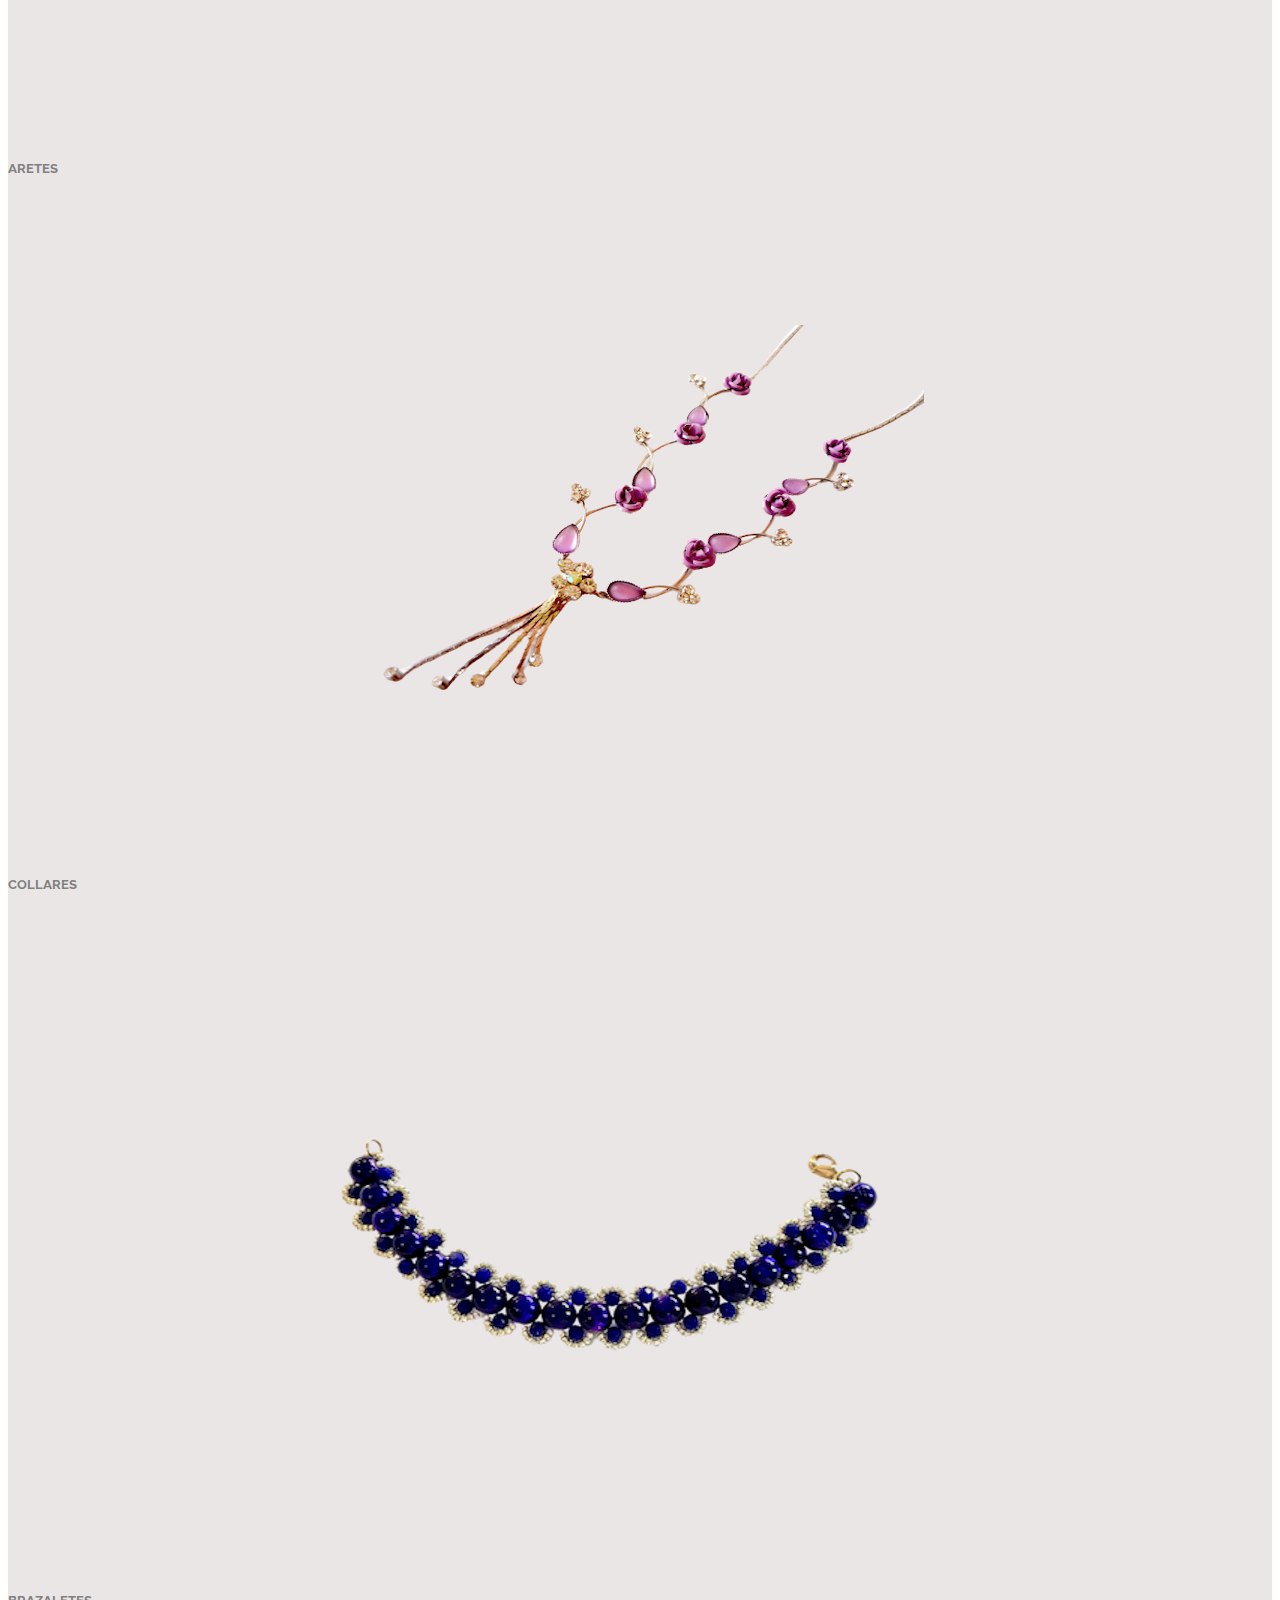
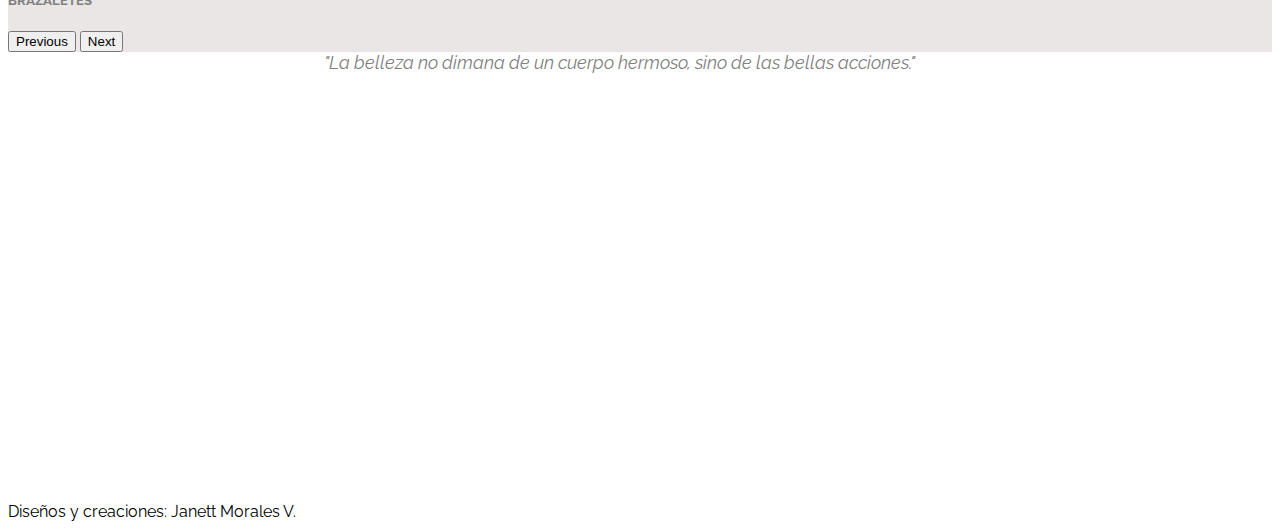
==== commit 0bc03b50: "minor tweak in class=frase height" ====
--- a/index.html
+++ b/index.html
@@ -1,237 +1,163 @@
 <!DOCTYPE html>
 <html lang="en">
-  <head>
-    <!-- Required meta tags -->
-    <meta charset="utf-8" />
-    <meta name="viewport" content="width=device-width, initial-scale=1" />
-    <!-- Bootstrap CSS -->
-    <link
-      href="https://cdn.jsdelivr.net/npm/bootstrap@5.0.2/dist/css/bootstrap.min.css"
-      rel="stylesheet"
-      integrity="sha384-EVSTQN3/azprG1Anm3QDgpJLIm9Nao0Yz1ztcQTwFspd3yD65VohhpuuCOmLASjC"
-      crossorigin="anonymous"
-    />
-    <title>Victoria Quinn</title>
-    <!-- CSS STYLES -->
-    <link rel="stylesheet" href="css/styles.css" />
-    <!-- GOOGLE FONTS -->
-    <link rel="preconnect" href="https://fonts.googleapis.com" />
-    <link rel="preconnect" href="https://fonts.gstatic.com" crossorigin />
-    <link
-      href="https://fonts.googleapis.com/css2?family=Cinzel&family=Cormorant+Garamond:wght@300&family=Raleway:wght@600;700&display=swap"
-      rel="stylesheet"
-    />
-  </head>
 
-  <body>
-    <!-- MENÚ DE NAVEGACIÓN -->
-    <section>
-      <div class="container">
-        <!-- NAVIGATION BAR -->
-        <nav class="navbar navbar-expand-md navbar-light bg-warning fixed-top">
-          <!-- BRAND -->
-          <a class="navbar-brand" href="index.html">
-            <h1>Victoria Quinn</h1>
-          </a>
-          <!-- BUTTON TOGGLER -->
-          <button
-            class="navbar-toggler"
-            type="button"
-            data-bs-toggle="collapse"
-            data-bs-target="#navbarToggler"
-            aria-controls="navbarToggler"
-            aria-expanded="false"
-            aria-label="Toggle navigation"
-          >
-            <span class="navbar-toggler-icon"></span>
-          </button>
+<head>
+  <!-- Required meta tags -->
+  <meta charset="utf-8" />
+  <meta name="viewport" content="width=device-width, initial-scale=1" />
+  <!-- Bootstrap CSS -->
+  <link href="https://cdn.jsdelivr.net/npm/bootstrap@5.0.2/dist/css/bootstrap.min.css" rel="stylesheet" integrity="sha384-EVSTQN3/azprG1Anm3QDgpJLIm9Nao0Yz1ztcQTwFspd3yD65VohhpuuCOmLASjC" crossorigin="anonymous" />
+  <title>Victoria Quinn</title>
+  <!-- CSS STYLES -->
+  <link rel="stylesheet" href="css/styles.css" />
+  <!-- GOOGLE FONTS -->
+  <link rel="preconnect" href="https://fonts.googleapis.com" />
+  <link rel="preconnect" href="https://fonts.gstatic.com" crossorigin />
+  <link href="https://fonts.googleapis.com/css2?family=Cinzel&family=Cormorant+Garamond:wght@300&family=Raleway:wght@600;700&display=swap" rel="stylesheet" />
+</head>
 
-          <!-- ADD A DIV COLLAPSE-->
-          <div class="collapse navbar-collapse" id="navbarToggler">
-            <!-- ENLACES -->
-            <ul class="navbar-nav ms-auto">
-              <li class="navbar-item">
-                <a class="nav-link disabled" href="#">Anillos</a>
-              </li>
-              <li class="navbar-item">
-                <a class="nav-link disabled" href="#">Aretes</a>
-              </li>
-              <li class="navbar-item">
-                <a class="nav-link" href="brazaletes_1.html">Brazaletes</a>
-              </li>
-              <li class="navbar-item">
-                <a class="nav-link disabled" href="#">Collares</a>
-              </li>
-              <li class="navbar-item">
-                <a class="nav-link disabled" href="#">Juegos</a>
-              </li>
-              <li class="navbar-item">
-                <a class="nav-link disabled" href="#">Portalentes</a>
-              </li>
-            </ul>
-          </div>
-        </nav>
+<body>
+  <!-- MENÚ DE NAVEGACIÓN -->
+  <section>
+    <div class="container">
+      <!-- NAVIGATION BAR -->
+      <nav class="navbar navbar-expand-md navbar-light bg-warning fixed-top">
+        <!-- BRAND -->
+        <a class="navbar-brand" href="index.html">
+          <h1>Victoria Quinn</h1>
+        </a>
+        <!-- BUTTON TOGGLER -->
+        <button class="navbar-toggler" type="button" data-bs-toggle="collapse" data-bs-target="#navbarToggler" aria-controls="navbarToggler" aria-expanded="false" aria-label="Toggle navigation">
+          <span class="navbar-toggler-icon"></span>
+        </button>
+
+        <!-- ADD A DIV COLLAPSE-->
+        <div class="collapse navbar-collapse" id="navbarToggler">
+          <!-- ENLACES -->
+          <ul class="navbar-nav ms-auto">
+            <li class="navbar-item">
+              <a class="nav-link disabled" href="#">Anillos</a>
+            </li>
+            <li class="navbar-item">
+              <a class="nav-link disabled" href="#">Aretes</a>
+            </li>
+            <li class="navbar-item">
+              <a class="nav-link" href="brazaletes_1.html">Brazaletes</a>
+            </li>
+            <li class="navbar-item">
+              <a class="nav-link disabled" href="#">Collares</a>
+            </li>
+            <li class="navbar-item">
+              <a class="nav-link disabled" href="#">Juegos</a>
+            </li>
+            <li class="navbar-item">
+              <a class="nav-link disabled" href="#">Portalentes</a>
+            </li>
+          </ul>
+        </div>
+      </nav>
+    </div>
+  </section>
+
+  <!-- SEPARADOR IMAGEN MODELO -->
+  <section class="model">
+    <div class="imagen-fondo">
+      <img class="d-block w-100" src="images/model.jpg" alt="" />
+    </div>
+  </section>
+
+  <!-- FRASE  -->
+  <section class="frase d-flex align-items-center">
+    <div class="container">
+      <em>"La belleza de la mujer se halla iluminada por una luz que nos lleva
+        y convida a contemplar el alma que habita tal cuerpo, y si aquella es
+        tan hermosa como ésta, es imposible no amarla."</em>
+    </div>
+  </section>
+
+  <!-- SEPARADOR CARRUSEL DE IMÁGENES -->
+  <section class="carrusel">
+    <div id="carouselSlides" class="carousel carousel-dark slide carousel-fade" data-bs-ride="carousel">
+      <!-- INDICADORES DESPUÉS DE DIV PRINCIPAL ID=carouselSlides -->
+
+      <div class="carousel-indicators">
+        <button type="button" data-bs-target="#carouselSlides" data-bs-slide-to="0" class="active" aria-current="true" aria-label="Slide 1"></button>
+        <button type="button" data-bs-target="#carouselSlides" data-bs-slide-to="1" aria-label="Slide 2"></button>
+        <button type="button" data-bs-target="#carouselSlides" data-bs-slide-to="2" aria-label="Slide 3"></button>
+        <button type="button" data-bs-target="#carouselSlides" data-bs-slide-to="3" aria-label="Slide 4"></button>
       </div>
-    </section>
 
-    <!-- SEPARADOR IMAGEN MODELO -->
-    <section class="model">
-      <div class="imagen-fondo">
-        <img class="d-block w-100" src="images/model.jpg" alt="" />
-      </div>
-    </section>
-
-    <!-- FRASE  -->
-    <section class="frase d-flex align-items-center">
-      <div class="container">
-        <em
-          >"La belleza de la mujer se halla iluminada por una luz que nos lleva
-          y convida a contemplar el alma que habita tal cuerpo, y si aquella es
-          tan hermosa como ésta, es imposible no amarla."</em
-        >
-      </div>
-    </section>
-
-    <!-- SEPARADOR CARRUSEL DE IMÁGENES -->
-    <section class="carrusel">
-      <div
-        id="carouselSlides"
-        class="carousel carousel-dark slide carousel-fade"
-        data-bs-ride="carousel"
-      >
-        <!-- INDICADORES DESPUÉS DE DIV PRINCIPAL ID=carouselSlides -->
-
-        <div class="carousel-indicators">
-          <button
-            type="button"
-            data-bs-target="#carouselSlides"
-            data-bs-slide-to="0"
-            class="active"
-            aria-current="true"
-            aria-label="Slide 1"
-          ></button>
-          <button
-            type="button"
-            data-bs-target="#carouselSlides"
-            data-bs-slide-to="1"
-            aria-label="Slide 2"
-          ></button>
-          <button
-            type="button"
-            data-bs-target="#carouselSlides"
-            data-bs-slide-to="2"
-            aria-label="Slide 3"
-          ></button>
-          <button
-            type="button"
-            data-bs-target="#carouselSlides"
-            data-bs-slide-to="3"
-            aria-label="Slide 4"
-          ></button>
-        </div>
-
-        <!-- IMÁGENES & DESCRIPCIONES (CAPTIONS) -->
-        <div class="carousel-inner">
-          <div class="carousel-item active">
-            <img
-              class="img-size d-block w-100"
-              src="images/Anillos.png"
-              alt=""
-            />
-            <!-- CAPTION 1 -->
-            <div class="carousel-caption d-none d-md-block">
-              <h5>ANILLOS</h5>
-            </div>
-          </div>
-
-          <div class="carousel-item">
-            <img
-              class="img-size d-block w-100"
-              src="images/Aretes.png"
-              alt=""
-            />
-            <!-- CAPTION 2 -->
-            <div class="carousel-caption d-none d-md-block">
-              <h5>ARETES</h5>
-            </div>
-          </div>
-
-          <div class="carousel-item">
-            <img
-              class="img-size d-block w-100"
-              src="images/Collar.png"
-              alt=""
-            />
-            <!-- CAPTION 1 -->
-            <div class="carousel-caption d-none d-md-block">
-              <h5>COLLARES</h5>
-            </div>
-          </div>
-
-          <div class="carousel-item">
-            <img
-              class="img-size d-block w-100"
-              src="images/Pulsera.png"
-              alt=""
-            />
-            <!-- CAPTION 1 -->
-            <div class="carousel-caption d-none d-md-block">
-              <h5>BRAZALETES</h5>
-            </div>
+      <!-- IMÁGENES & DESCRIPCIONES (CAPTIONS) -->
+      <div class="carousel-inner">
+        <div class="carousel-item active">
+          <img class="img-size d-block w-100" src="images/Anillos.png" alt="" />
+          <!-- CAPTION 1 -->
+          <div class="carousel-caption d-none d-md-block">
+            <h5>ANILLOS</h5>
           </div>
         </div>
 
-        <!-- CARRUSEL DENTRO DEL DIV PRINCIPAL ID=carouselSlides -->
-        <!-- IDEA: carousel-control-prev -->
-        <button
-          class="carousel-control-prev"
-          type="button"
-          data-bs-target="#carouselSlides"
-          data-bs-slide="prev"
-        >
-          <!-- IDEA: carousel-control-prev-icon -->
-          <span class="carousel-control-prev-icon" aria-hidden="true"></span>
-          <!-- IDEA: visually-hidden -->
-          <span class="visually-hidden">Previous</span>
-        </button>
+        <div class="carousel-item">
+          <img class="img-size d-block w-100" src="images/Aretes.png" alt="" />
+          <!-- CAPTION 2 -->
+          <div class="carousel-caption d-none d-md-block">
+            <h5>ARETES</h5>
+          </div>
+        </div>
 
-        <!-- IDEA: carousel-control-next -->
-        <button
-          class="carousel-control-next"
-          type="button"
-          data-bs-target="#carouselSlides"
-          data-bs-slide="next"
-        >
-          <!-- IDEA: carousel-control-prev-icon -->
-          <span class="carousel-control-next-icon" aria-hidden="true"></span>
-          <!-- IDEA: visually-hidden -->
-          <span class="visually-hidden">Next</span>
-        </button>
+        <div class="carousel-item">
+          <img class="img-size d-block w-100" src="images/Collar.png" alt="" />
+          <!-- CAPTION 1 -->
+          <div class="carousel-caption d-none d-md-block">
+            <h5>COLLARES</h5>
+          </div>
+        </div>
+
+        <div class="carousel-item">
+          <img class="img-size d-block w-100" src="images/Pulsera.png" alt="" />
+          <!-- CAPTION 1 -->
+          <div class="carousel-caption d-none d-md-block">
+            <h5>BRAZALETES</h5>
+          </div>
+        </div>
       </div>
-    </section>
 
-    <section class="frase d-flex align-items-center">
-      <div class="container">
-        <em
-          >"La belleza no dimana de un cuerpo hermoso, sino de las bellas
-          acciones."</em
-        >
-      </div>
-    </section>
+      <!-- CARRUSEL DENTRO DEL DIV PRINCIPAL ID=carouselSlides -->
+      <!-- IDEA: carousel-control-prev -->
+      <button class="carousel-control-prev" type="button" data-bs-target="#carouselSlides" data-bs-slide="prev">
+        <!-- IDEA: carousel-control-prev-icon -->
+        <span class="carousel-control-prev-icon" aria-hidden="true"></span>
+        <!-- IDEA: visually-hidden -->
+        <span class="visually-hidden">Previous</span>
+      </button>
 
-    <footer class="bg-light text-center text-lg-start">
-      <!-- Copyright -->
-      <div class="text-center p-3 bg-warning text-gold">
-        Diseños y creaciones: Janett Morales V.
-      </div>
-      <!-- Copyright -->
-    </footer>
+      <!-- IDEA: carousel-control-next -->
+      <button class="carousel-control-next" type="button" data-bs-target="#carouselSlides" data-bs-slide="next">
+        <!-- IDEA: carousel-control-prev-icon -->
+        <span class="carousel-control-next-icon" aria-hidden="true"></span>
+        <!-- IDEA: visually-hidden -->
+        <span class="visually-hidden">Next</span>
+      </button>
+    </div>
+  </section>
 
-    <!-- Option 1: Bootstrap Bundle with Popper -->
-    <script
-      src="https://cdn.jsdelivr.net/npm/bootstrap@5.0.2/dist/js/bootstrap.bundle.min.js"
-      integrity="sha384-MrcW6ZMFYlzcLA8Nl+NtUVF0sA7MsXsP1UyJoMp4YLEuNSfAP+JcXn/tWtIaxVXM"
-      crossorigin="anonymous"
-    ></script>
-  </body>
-</html>
+  <section class="frase d-flex align-items-center">
+    <div class="container">
+      <em>"La belleza no dimana de un cuerpo hermoso, sino de las bellas
+        acciones."</em>
+    </div>
+  </section>
+
+  <footer class="bg-light text-center text-lg-start">
+    <!-- Copyright -->
+    <div class="text-center p-3 bg-warning text-gold">
+      Diseños y creaciones: Janett Morales V.
+    </div>
+    <!-- Copyright -->
+  </footer>
+
+  <!-- Option 1: Bootstrap Bundle with Popper -->
+  <script src="https://cdn.jsdelivr.net/npm/bootstrap@5.0.2/dist/js/bootstrap.bundle.min.js" integrity="sha384-MrcW6ZMFYlzcLA8Nl+NtUVF0sA7MsXsP1UyJoMp4YLEuNSfAP+JcXn/tWtIaxVXM" crossorigin="anonymous"></script>
+</body>
+
+</html>--- a/css/styles.css
+++ b/css/styles.css
@@ -30,7 +30,7 @@
 }
 
 .frase {
-  height: 300px;
+  height: 450px;
   padding-left: 25%;
   padding-right: 25%;
   font-size: 1.15rem;
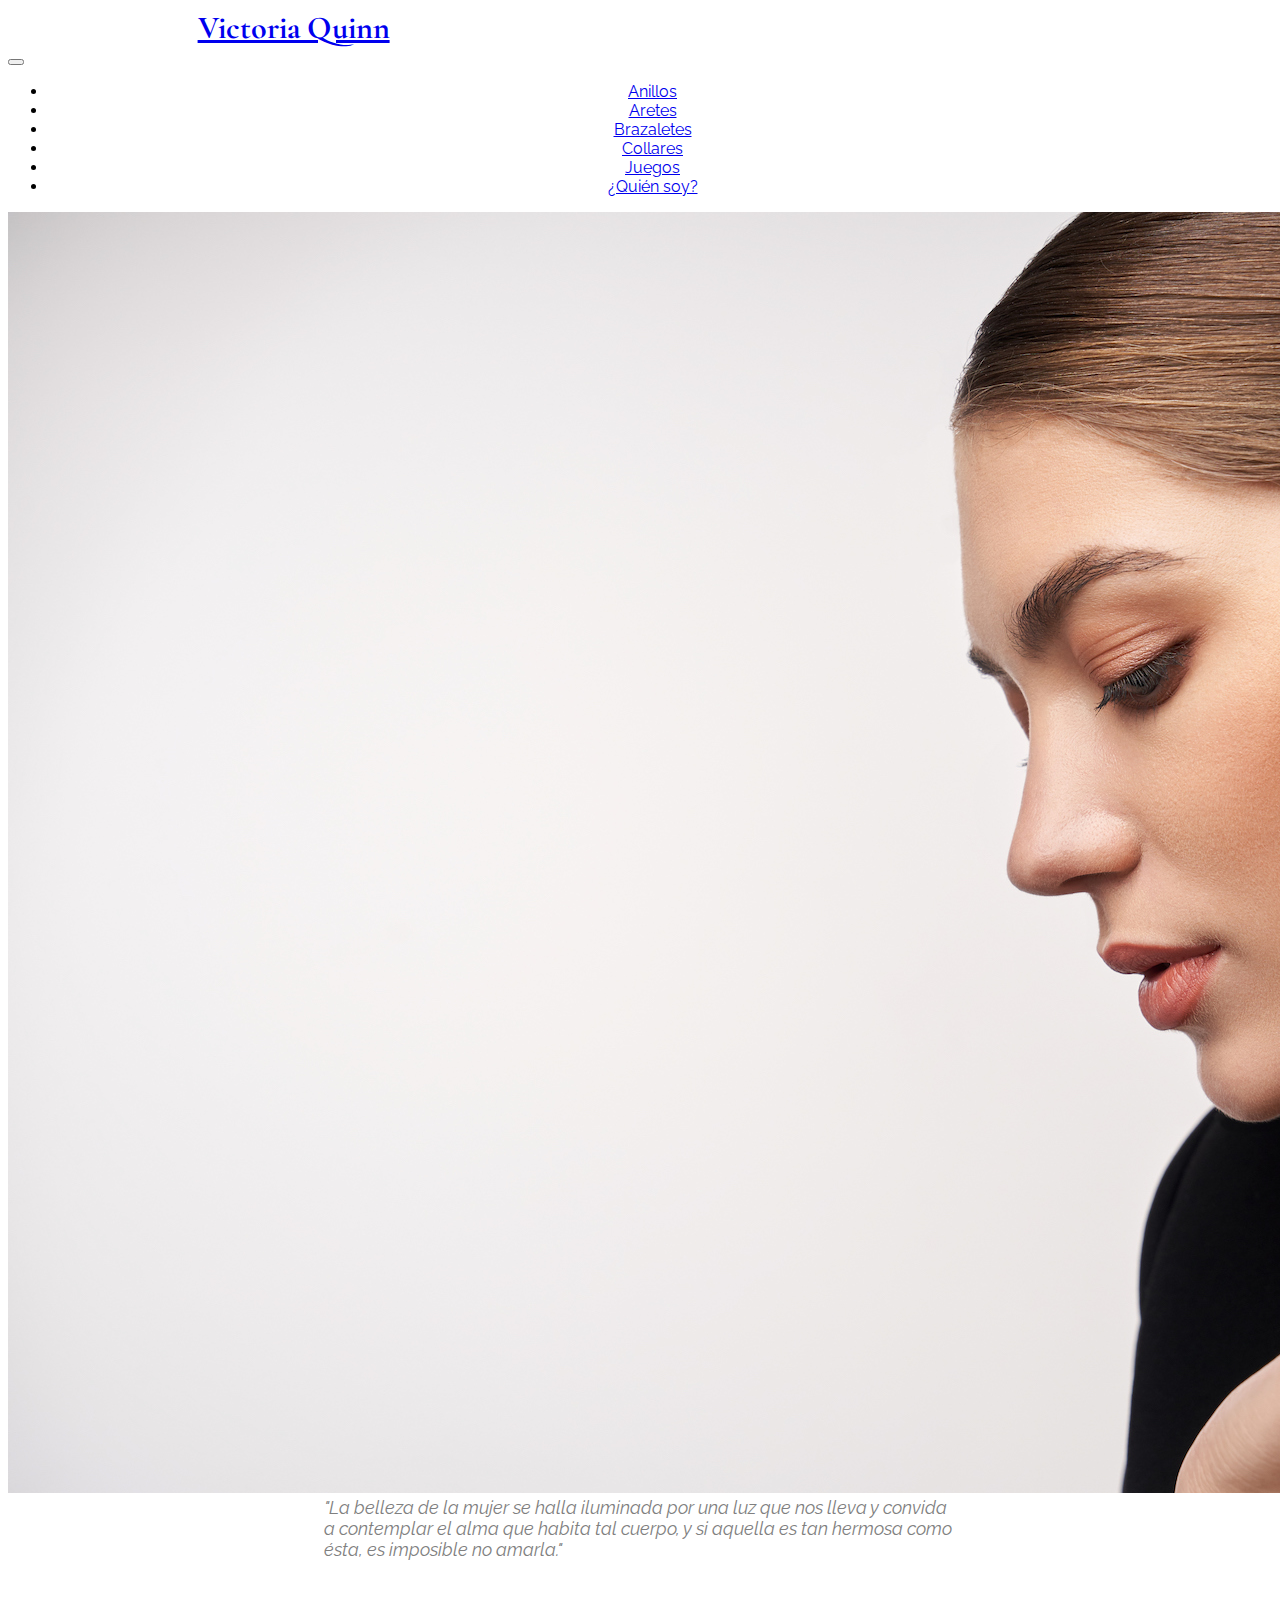
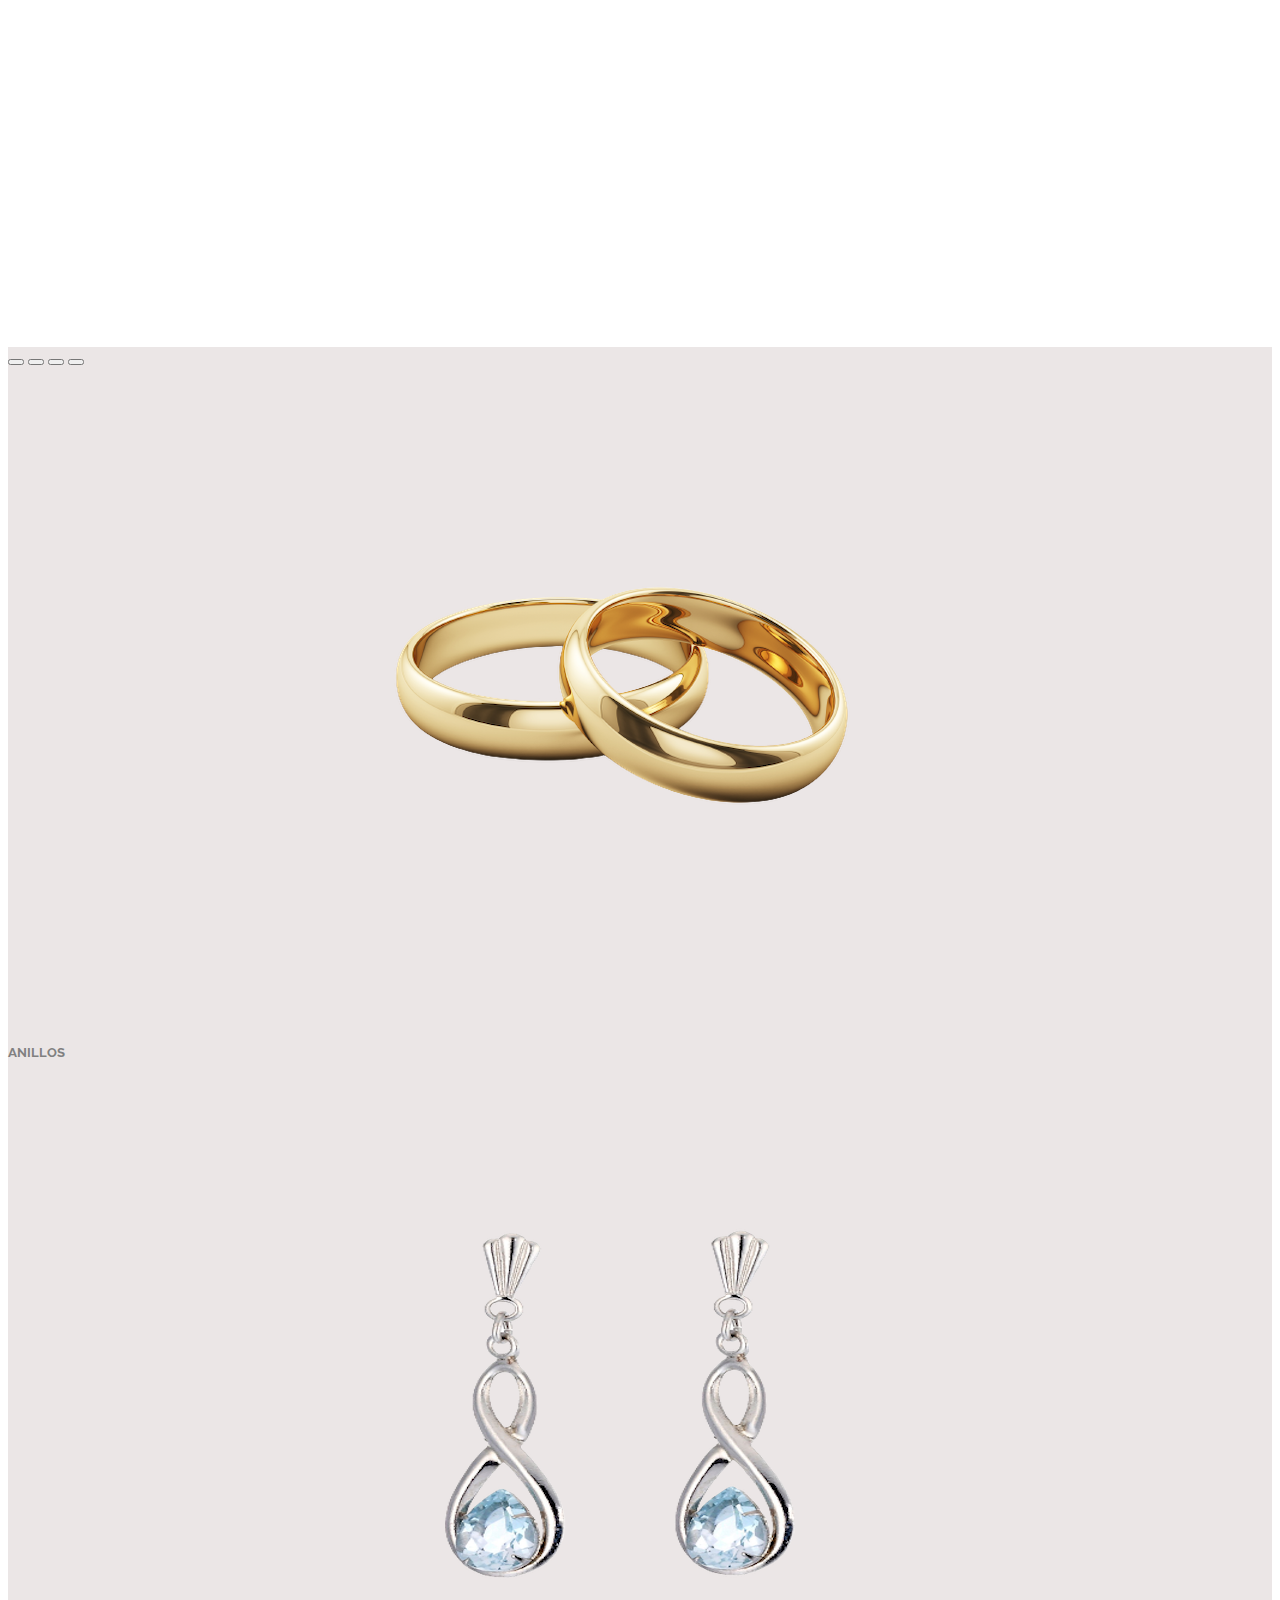
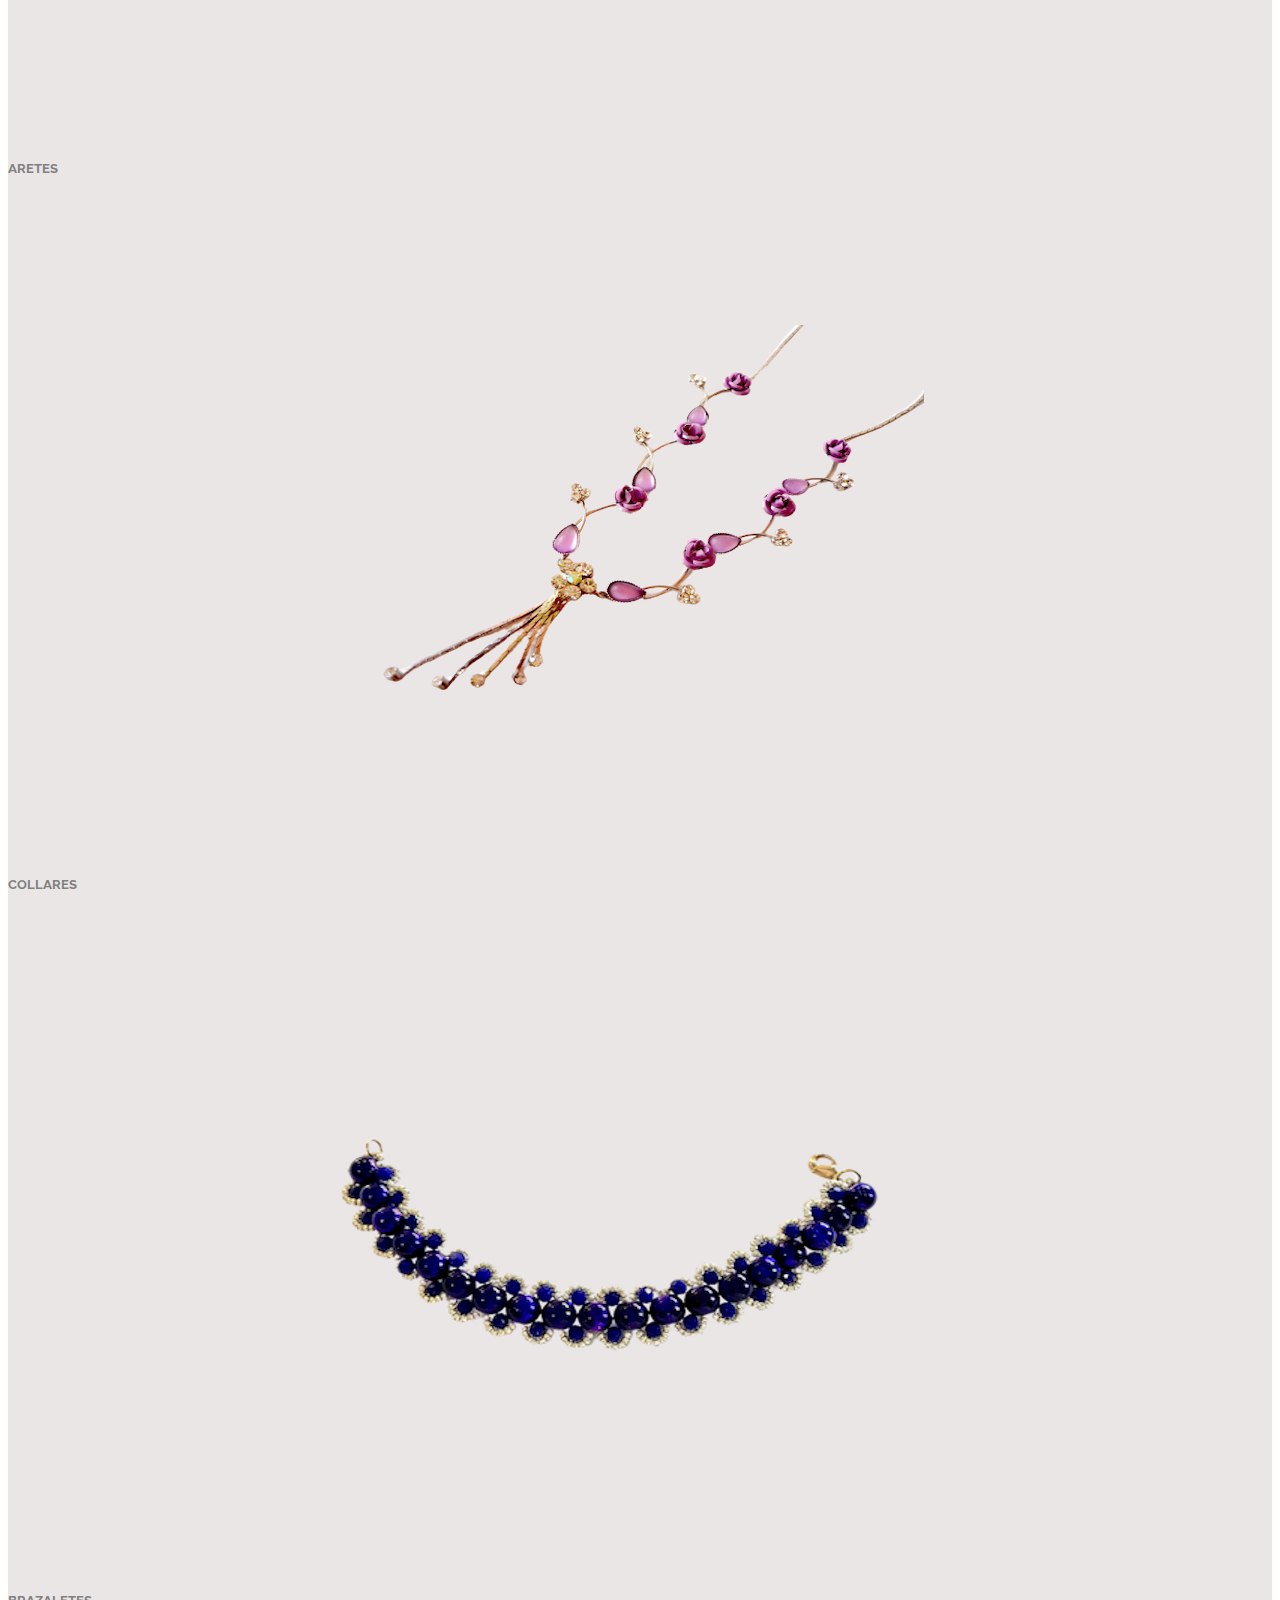
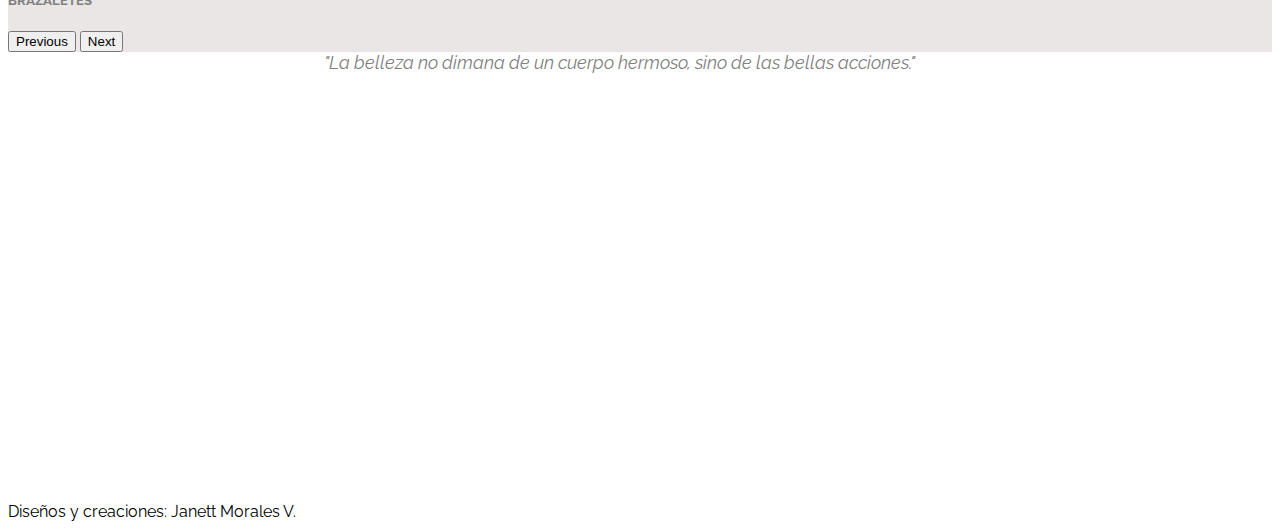
==== commit 2ac12a48: "6th - Added quien soy & updated links" ====
--- a/index.html
+++ b/index.html
@@ -51,7 +51,7 @@
               <a class="nav-link disabled" href="#">Juegos</a>
             </li>
             <li class="navbar-item">
-              <a class="nav-link disabled" href="#">Portalentes</a>
+              <a class="nav-link" href="quien_soy.html">¿Quién soy?</a>
             </li>
           </ul>
         </div>
@@ -77,7 +77,7 @@
 
   <!-- SEPARADOR CARRUSEL DE IMÁGENES -->
   <section class="carrusel">
-    <div id="carouselSlides" class="carousel carousel-dark slide carousel-fade" data-bs-ride="carousel">
+    <div id="carouselSlides" class="carousel carousel-dark slide" data-bs-ride="carousel">
       <!-- INDICADORES DESPUÉS DE DIV PRINCIPAL ID=carouselSlides -->
 
       <div class="carousel-indicators">
--- a/css/styles.css
+++ b/css/styles.css
@@ -34,6 +34,13 @@
   padding-left: 25%;
   padding-right: 25%;
   font-size: 1.15rem;
+}
+
+.quien_Soy {
+  margin-top: 20vh;
+  margin-bottom: 35vh;
+  padding-left: 25%;
+  padding-right: 25%;
 }
 
 .carrusel {
